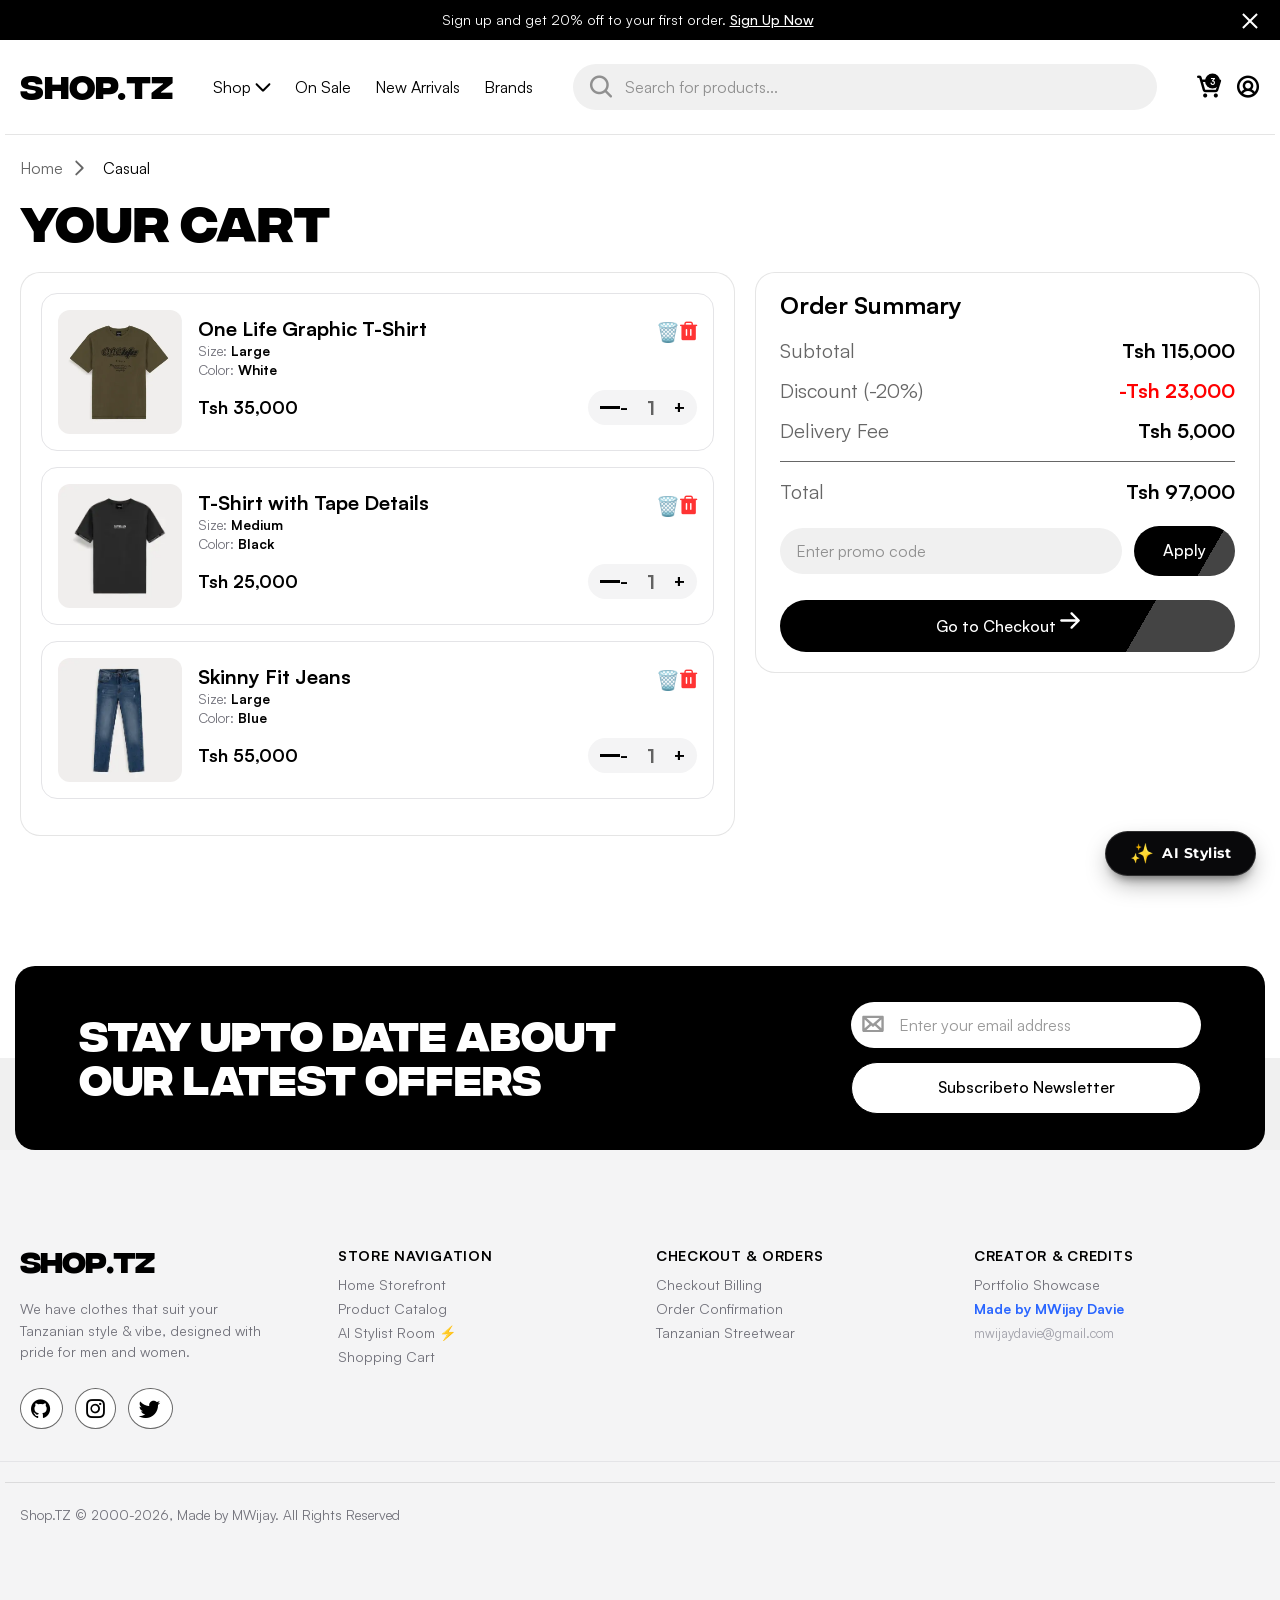
==== cart.html @ 78dd5311 "Initial commit - Shop.co e-commerce project" ====
<!doctype html>
<html lang="en">

<head>
	<title>Cart</title>
	<meta charset="UTF-8">
	<meta name="format-detection" content="telephone=no">
	<!-- <style>body{opacity: 0;}</style> -->
	<link rel="stylesheet" href="css/style.min.css?_v=20240908142730">
	<link rel="stylesheet" href="css/ai-assistant.css">
	<link rel="shortcut icon" href="favicon.ico">
	<!-- <meta name="robots" content="noindex, nofollow"> -->
	<meta name="viewport" content="width=device-width, initial-scale=1.0">
</head>

<body>
	<div class="wrapper">
		<header class="header">
			<div class="header__top top-header" id="top-header">
				<div class="top-header__container">
					<div class="top-header__text">
						<p>Sign up and get 20% off to your first order. <a href="#">Sign Up Now</a></p>
					</div>
					<button class="top-header__remove-btn" type="button" aria-label="remove offer for sign up"></button>
				</div>
			</div>
			<div class="header__bottom bottom-header">
				<div class="bottom-header__container">
					<div class="bottom-header__menu menu">
						<div id="logo-container">
							<a href="home.html" class="header__logo"><span class="logo">SHOP.TZ</span></a>
						</div>
						<nav class="menu__body">
							<ul class="menu__list">
								<li class="menu__item menu__item--drop">
									<div class="menu__drop-list drop-list">
										Shop
										<span class="drop-list__arrow"></span>
									</div>
									<ul class="submenu">
										<li class="submenu__item"><a href="category.html" class="submenu__link">Men's Casual</a></li>
										<li class="submenu__item"><a href="stylist-room.html" class="submenu__link">AI Stylist Room ⚡</a></li>
									</ul>
								</li>
								<li class="menu__item"><a href="category.html" class="menu__link">On Sale</a></li>
								<li class="menu__item"><a href="category.html" class="menu__link">New Arrivals</a></li>
								<li class="menu__item"><a href="category.html" class="menu__link">Brands</a></li>
							</ul>
						</nav>
						<div class="menu__search search" role="search" data-da=".header,500,2">
							<form class="search__form">
								<input data-required="text" type="search" name="form[search]" data-error="Error" placeholder="Search for products..." class="search__input input">
								<button type="submit" class="search__button icon-search" aria-label="search button"></button>
							</form>
						</div>
						<div class="menu__actions action-header">
							<button class="action-header__button icon-search" aria-label="search button" data-da=".action-header,500,0"></button>
							<a href="cart.html" class="action-header__link icon-cart"><span>0</span></a>
							<a href="#" class="action-header__link icon-profile" aria-label="link "></a>
							<button type="button" class="menu__icon icon-menu">
								<span></span>
							</button>
						</div>
					</div>
				</div>
			</div>
		</header>
		<main class="page">
			<div class="breadcrumbs">
				<div class="breadcrumbs__container">
					<a href="home.hyml">Home</a>
					<span>Casual</span>
				</div>
			</div>
			<section class="your-cart">
				<div class="your-cart__container">
					<div class="your-cart__wrapper">
						<h1 class="your-cart__title title title--s-l">Your cart</h1>
						<div class="your-cart__content">
							<div class="your-cart__items cart-block">
								<div class="cart-block__body">
									<a class="cart-block__image" href="#">
										<img src="img/home/clothes/c6.webp" alt="cart">
									</a>
									<div class="cart-block__inner inner-content">
										<div class="inner-content__top">
											<h2 class="inner-content__title-s">
												<a class="inner-content__link" href="#">Gradient Graphic T-shirt</a>
											</h2>
											<button type="button" class="inner-content__delete icon-trash" aria-label="remove item button from cart"></button>
										</div>
										<div class="inner-content__size">
											Size:<span>Large</span>
										</div>
										<div class="inner-content__color">
											Color:<span>White</span>
										</div>
										<div class="inner-content__bottom">
											<div class="inner-content__price">Tsh 360,000</div>
											<div class="inner-content__quantity quantity">
												<button class="quantity__btn quantity__btn--decrease"></button>
												<input type="number" class="quantity__input" value="1">
												<button class="quantity__btn quantity__btn--increase">
													+
												</button>
											</div>
										</div>
									</div>
								</div>
								<div class="cart-block__body">
									<a class="cart-block__image" href="#">
										<img src="img/home/clothes/c6.webp" alt="cart">
									</a>
									<div class="cart-block__inner inner-content">
										<div class="inner-content__top">
											<h2 class="inner-content__title-s">
												<a class="inner-content__link" href="#">Gradient Graphic T-shirt</a>
											</h2>
											<button type="button" class="inner-content__delete icon-trash" aria-label="remove item button from cart"></button>
										</div>
										<div class="inner-content__size">
											Size:<span>Large</span>
										</div>
										<div class="inner-content__color">
											Color:<span>White</span>
										</div>
										<div class="inner-content__bottom">
											<div class="inner-content__price">Tsh 360,000</div>
											<div class="inner-content__quantity quantity">
												<button class="quantity__btn quantity__btn--decrease"></button>
												<input type="number" class="quantity__input" value="1">
												<button class="quantity__btn quantity__btn--increase">
													+
												</button>
											</div>
										</div>
									</div>
								</div>
								<div class="cart-block__body">
									<a class="cart-block__image" href="#">
										<img src="img/home/clothes/c6.webp" alt="cart">
									</a>
									<div class="cart-block__inner inner-content">
										<div class="inner-content__top">
											<h2 class="inner-content__title-s">
												<a class="inner-content__link" href="#">Gradient Graphic T-shirt</a>
											</h2>
											<button type="button" class="inner-content__delete icon-trash" aria-label="remove item button from cart"></button>
										</div>
										<div class="inner-content__size">
											Size:<span>Large</span>
										</div>
										<div class="inner-content__color">
											Color:<span>White</span>
										</div>
										<div class="inner-content__bottom">
											<div class="inner-content__price">Tsh 360,000</div>
											<div class="inner-content__quantity quantity">
												<button class="quantity__btn quantity__btn--decrease"></button>
												<input type="number" class="quantity__input" value="1">
												<button class="quantity__btn quantity__btn--increase">
													+
												</button>
											</div>
										</div>
									</div>
								</div>
							</div>
							<div class="your-cart__order-sum order-sum">
								<div class="order-sum__top">
									<h2 class="order-sum__title">Order Summary</h2>

									<!-- Елемент суми замовлення -->
									<div class="order-sum__item">
										<span class="order-sum__label">Subtotal</span>
										<span class="order-sum__value">Tsh 110,000</span>
									</div>

									<!-- Елемент зі знижкою -->
									<div class="order-sum__item">
										<span class="order-sum__label">Discount (-20%)</span>
										<span class="order-sum__value order-sum__value--dis">-Tsh 22,000</span>
									</div>

									<!-- Елемент доставки -->
									<div class="order-sum__item">
										<span class="order-sum__label">Delivery Fee</span>
										<span class="order-sum__value">Tsh 5,000</span>
									</div>
								</div>
								<div class="order-sum__bottom">
									<!-- Підсумкова сума -->
									<div class="order-sum__total">
										<span class="order-sum__label">Total</span>
										<span class="order-sum__value">Tsh 93,000</span>
									</div>
									<!-- Форма для промокоду -->
									<form class="order-sum__promo promo">
										<input data-required="text" type="text" name="promo-code" data-error="Error" placeholder="Enter promo code" class="promo__input input">
										<button type="submit" class="promo__button btn btn--small">
											Apply
										</button>
									</form>

									<!-- Кнопка переходу до оформлення замовлення -->
									<a href="checkout.html" class="order-sum__button btn" style="display: block; text-align: center; line-height: 52px; height: 52px; padding: 0;">
										Go to Checkout
									</a>
								</div>
							</div>
						</div>
					</div>
				</div>
			</section>
		</main>
		<footer class="footer">
			<div class="footer__offers offers">
				<div class="offers__container">
					<h2 class="offers__title title title--s-white">STAY UPTO DATE ABOUT OUR LATEST OFFERS</h2>
					<div class="offers__form">
						<form action="#" method="post">
							<div class="offers__input-row"><input class="offers__input input" type="email" name="email" placeholder="Enter your email address"></div>
							<button class="offers__btn btn btn--white  btn--box-shadow" type="submit">Subscribe <span>to Newsletter</span></button>
						</form>
					</div>
				</div>
			</div>
			<div class="footer__inner inner" style="background: #f4f4f5; padding: 48px 0 32px 0;">
				<div class="inner__container" style="display: grid; grid-template-columns: repeat(auto-fit, minmax(200px, 1fr)); gap: 32px; align-items: start;">
					<div class="inner__info info">
						<div class="info__logo" style="font-size: 1.8rem; font-weight: 900; letter-spacing: -0.03em; color: #000; margin-bottom: 12px;">
							SHOP.TZ
						</div>
						<div class="info__text text" style="font-size: 0.88rem; color: #71717a; line-height: 150%; margin-bottom: 16px;">
							<p>We have clothes that suit your Tanzanian style & vibe, designed with pride for men and women.</p>
						</div>
						<ul class="info__social social" style="display: flex; gap: 12px; list-style: none; padding: 0;">
							<li class="social__item"><a href="https://github.com/mwijaydavie" target="_blank" class="social__link icon-s-gh" aria-label="github" style="font-size: 1.2rem; color: #000;"></a></li>
							<li class="social__item"><a href="#" class="social__link icon-s-insta" aria-label="instagram" style="font-size: 1.2rem; color: #000;"></a></li>
							<li class="social__item"><a href="#" class="social__link icon-s-twitter" aria-label="twitter" style="font-size: 1.2rem; color: #000;"></a></li>
						</ul>
					</div>

					<div class="footer-col">
						<h4 style="font-size: 0.9rem; font-weight: 700; text-transform: uppercase; letter-spacing: 0.05em; color: #000; margin-bottom: 16px;">Store Navigation</h4>
						<ul style="list-style: none; padding: 0; margin: 0; display: flex; flex-direction: column; gap: 10px; font-size: 0.88rem;">
							<li><a href="home.html" style="color: #71717a; text-decoration: none;">Home Storefront</a></li>
							<li><a href="category.html" style="color: #71717a; text-decoration: none;">Product Catalog</a></li>
							<li><a href="stylist-room.html" style="color: #71717a; text-decoration: none;">AI Stylist Room ⚡</a></li>
							<li><a href="cart.html" style="color: #71717a; text-decoration: none;">Shopping Cart</a></li>
						</ul>
					</div>

					<div class="footer-col">
						<h4 style="font-size: 0.9rem; font-weight: 700; text-transform: uppercase; letter-spacing: 0.05em; color: #000; margin-bottom: 16px;">Checkout & Orders</h4>
						<ul style="list-style: none; padding: 0; margin: 0; display: flex; flex-direction: column; gap: 10px; font-size: 0.88rem;">
							<li><a href="checkout.html" style="color: #71717a; text-decoration: none;">Checkout Billing</a></li>
							<li><a href="order-success.html" style="color: #71717a; text-decoration: none;">Order Confirmation</a></li>
							<li><a href="category.html" style="color: #71717a; text-decoration: none;">Tanzanian Streetwear</a></li>
						</ul>
					</div>

					<div class="footer-col">
						<h4 style="font-size: 0.9rem; font-weight: 700; text-transform: uppercase; letter-spacing: 0.05em; color: #000; margin-bottom: 16px;">Creator & Credits</h4>
						<ul style="list-style: none; padding: 0; margin: 0; display: flex; flex-direction: column; gap: 10px; font-size: 0.88rem;">
							<li><a href="index.html" style="color: #71717a; text-decoration: none;">Portfolio Showcase</a></li>
							<li><a href="https://github.com/mwijaydavie" target="_blank" style="color: #2a66ff; font-weight: 600; text-decoration: none;">Made by MWijay Davie</a></li>
							<li><span style="color: #a1a1aa; font-size: 0.82rem;">mwijaydavie@gmail.com</span></li>
						</ul>
					</div>
				</div>
			</div>
			<div class="footer__bottom bottom-footer" style="border-top: 1px solid #e4e4e7; padding: 20px 0; background: #f4f4f5;">
				<div class="bottom-footer__container" style="display: flex; justify-content: space-between; align-items: center; flex-wrap: wrap; gap: 12px;">
					<div class="bottom-footer__copy" style="font-size: 0.85rem; color: #71717a;">Shop.TZ © 2000-2026, Made by MWijay. All Rights Reserved</div>
				</div>
			</div>
		</footer>
	</div>
	<script src="js/app.min.js?_v=20240908142730"></script>
	<script src="js/config.js"></script>
	<script src="js/cart-manager.js"></script>
	<script src="js/auth-modal.js"></script>
	<script src="js/ai-rotation.js"></script>
	<script src="js/ai-assistant.js"></script>
</body>

</html>
---- css/style.min.css ----
@charset "UTF-8";@font-face{font-family:"Integral CF";font-display:swap;src:url(../fonts/IntegralCF-Bold.woff2) format("woff2");font-weight:700;font-style:normal}@font-face{font-family:icons;font-display:swap;src:url(../fonts/icons.woff2) format("woff2");font-weight:400;font-style:normal}@font-face{font-family:Satoshi;font-display:swap;src:url(../fonts/Satoshi-Regular.woff2) format("woff2");font-weight:400;font-style:normal}@font-face{font-family:Satoshi;font-display:swap;src:url(../fonts/Satoshi-Bold.woff2) format("woff2");font-weight:700;font-style:normal}@font-face{font-family:Satoshi;font-display:swap;src:url(../fonts/Satoshi-Medium.woff2) format("woff2");font-weight:500;font-style:normal}[class*=icon-]::after,[class*=icon-]::before{font-family:icons;font-style:normal;font-weight:400;font-variant:normal;text-transform:none;line-height:1;-webkit-font-smoothing:antialiased;-moz-osx-font-smoothing:grayscale}.icon-search:before{content:"\e901"}.icon-profile:before{content:"\e903"}.icon-cart:before{content:"\e904"}.icon-arrow:before{content:"\e905"}.icon-arrow-icon:before{content:"\e906";color:#fff}.icon-s-facebook:before{content:"\e907"}.icon-s-gh:before{content:"\e908"}.icon-s-insta:before{content:"\e909"}.icon-s-twitter:before{content:"\e90a"}.icon-trash:after{content:"\e90b";color:#f33}.icon-s-facebook:before{content:"\e900"}.icon-twitter:before{content:"🌲"}.icon-linkedin:before{content:"\e902"}*{padding:0;margin:0;border:0}*,*::after,*::before{box-sizing:border-box}*::after,*::before{display:inline-block}body,html{height:100%;min-width:320px}body{color:rgba(0,0,0,.6);line-height:1;font-family:Satoshi;font-size:1rem;-ms-text-size-adjust:100%;-moz-text-size-adjust:100%;-webkit-text-size-adjust:100%;-webkit-font-smoothing:antialiased;-moz-osx-font-smoothing:grayscale}button,input,textarea{font-family:Satoshi;font-size:inherit;line-height:inherit;color:inherit;background-color:transparent}input,textarea{width:100%}label{display:inline-block}button,option,select{cursor:pointer}a{display:inline-block;color:inherit;text-decoration:none}ul li{list-style:none}img{vertical-align:top}h1,h2,h3,h4,h5,h6{font-weight:inherit;font-size:inherit}.lock body{overflow:hidden;touch-action:none;-ms-scroll-chaining:none;overscroll-behavior:none}.wrapper{min-height:100%;display:flex;flex-direction:column;overflow:hidden}@supports (overflow:clip){.wrapper{overflow:clip}}.wrapper > main{flex:1 1 auto}.wrapper > *{min-width:0}[class*=__container]{max-width:79.375rem;margin:0 auto;padding:0 .9375rem}input[type=email],input[type=tel],input[type=text],textarea{-webkit-appearance:none;appearance:none}.input{width:100%;display:block;caret-color:inherit}.input[placeholder]:not([data-placeholder-nohiden])::-webkit-input-placeholder{-webkit-transition:opacity .3s;transition:opacity .3s;color:rgba(0,0,0,.4)}.input[placeholder]:not([data-placeholder-nohiden]):-ms-input-placeholder{-ms-transition:opacity .3s;transition:opacity .3s;color:rgba(0,0,0,.4)}.input[placeholder]:not([data-placeholder-nohiden])::-ms-input-placeholder{-ms-transition:opacity .3s;transition:opacity .3s;color:rgba(0,0,0,.4)}.input[placeholder]:not([data-placeholder-nohiden])::placeholder{transition:opacity .3s;color:rgba(0,0,0,.4)}.input[placeholder]:not([data-placeholder-nohiden]):focus::-webkit-input-placeholder{opacity:0}.input[placeholder]:not([data-placeholder-nohiden]):focus:-ms-input-placeholder{opacity:0}.input[placeholder]:not([data-placeholder-nohiden]):focus::-ms-input-placeholder{opacity:0}.input[placeholder]:not([data-placeholder-nohiden]):focus::placeholder{opacity:0}textarea.input{resize:none;padding:0 0}.options{display:flex;align-items:center;flex-wrap:wrap}.options__item{position:relative;cursor:pointer}.options__text{display:none}.options__input{width:0;height:0;opacity:0;position:absolute}.options__label{display:inline-flex;align-items:center;cursor:pointer;gap:10px;position:relative;transition:scale .3s}.options__label:before{content:"";width:40px;height:40px;border-radius:50%;border:1px solid rgba(0,0,0,.6);display:block}.options__label--small::before{content:"";width:36px;height:36px}.options__label:after{content:"";transition:all .3s ease 0s;-webkit-transform:scale(0);transform:scale(0);width:20px;height:20px;border-radius:50%;background-color:#fff;position:absolute;left:50%;top:50%;-webkit-transform:translate(-50%,-50%) scale(0);transform:translate(-50%,-50%) scale(0)}.options__input:checked + .options__label:after{-webkit-transform:translate(-50%,-50%) scale(1);transform:translate(-50%,-50%) scale(1)}.options__label.brown:before{background-color:#4f4631}.options__label.brown:after{width:1rem;height:1rem;background:url(../img/icons/selected.svg) 0 0/contain no-repeat}.options__label.dark-purple:before{background-color:#31344f}.options__label.dark-purple:after{width:1rem;height:1rem;background:url(../img/icons/selected.svg) 0 0/contain no-repeat}.options__label.green:before{background-color:#314f4a}.options__label.green:after{width:1rem;height:1rem;background:url(../img/icons/selected.svg) 0 0/contain no-repeat}.options__label.green-light:before{background-color:#00c02c}.options__label.green-light:after{width:1rem;height:1rem;background:url(../img/icons/selected.svg) 0 0/contain no-repeat}.options__label.red:before{background-color:#f40606}.options__label.red:after{width:1rem;height:1rem;background:url(../img/icons/selected.svg) 0 0/contain no-repeat}.options__label.yellow:before{background-color:#f5de06}.options__label.yellow:after{width:1rem;height:1rem;background:url(../img/icons/selected.svg) 0 0/contain no-repeat}.options__label.orange:before{background-color:#f57907}.options__label.orange:after{width:1rem;height:1rem;background:url(../img/icons/selected.svg) 0 0/contain no-repeat}.options__label.light-blue:before{background-color:#06c9f5}.options__label.light-blue:after{width:1rem;height:1rem;background:url(../img/icons/selected.svg) 0 0/contain no-repeat}.options__label.blue:before{background-color:#073af5}.options__label.blue:after{width:1rem;height:1rem;background:url(../img/icons/selected.svg) 0 0/contain no-repeat}.options__label.purple:before{background-color:#7d06f4}.options__label.purple:after{width:1rem;height:1rem;background:url(../img/icons/selected.svg) 0 0/contain no-repeat}.options__label.pink:before{background-color:#f505a4}.options__label.pink:after{width:1rem;height:1rem;background:url(../img/icons/selected.svg) 0 0/contain no-repeat}.options__label.white:before{background-color:#fff}.options__label.white:after{width:1rem;height:1rem;background:url(../img/icons/selected-b.svg) 0 0/contain no-repeat}.options__label.black:before{background-color:#000}.options__label.black:after{width:1rem;height:1rem;background:url(../img/icons/selected.svg) 0 0/contain no-repeat}.select{min-width:0;position:relative}.select__body{position:relative}.select__title{color:inherit;text-align:left;cursor:pointer;width:100%;font-weight:500;color:#000}.select__value{display:flex;min-width:0;align-items:center;height:1.875rem;padding-right:.75rem;gap:.625rem}.select__value > *{flex:1 1 auto}.select__value:after{content:"";height:7px;flex:0 0 12px;background:url(../img/icons/arrow.svg) 0 0/contain no-repeat;transition:all .3s ease 0s;display:flex;justify-content:center;align-items:center}._select-open .select__value:after{-webkit-transform:rotate(-180deg);transform:rotate(-180deg)}.select__value._select-pseudo-label::before{content:attr(data-pseudo-label);opacity:.5}.select__content{flex:1 1 auto;white-space:nowrap}.select__text{flex:1 1 auto;white-space:nowrap}.select__input{width:100%;background-color:transparent;height:100%}.select__options{color:#000;position:absolute;top:calc(100% - .0625rem);border-radius:0 0 4px 4px;min-width:100%;left:0;background-color:#fff;border:1px solid #d9d9d9;border-top:0;padding:10px 0 5px 0}.select__scroll{overflow-y:auto;overflow-x:hidden;max-height:12.5rem}.select__option{width:100%;text-align:left;cursor:pointer;padding:5px 15px;color:inherit}.select__option._select-selected{background-color:#eee}.select__row{display:inline-flex;align-items:center}.select--show-top .select__options{top:auto;bottom:calc(100% - .0625rem);border:1px solid #d9d9d9;border-bottom:0;border-radius:4px 4px 0 0;padding:5px 0 10px 0}._select-tag{cursor:pointer}.price-tool__range{width:100%;margin:20px 0;position:relative}.price-tool__range #range{height:6px;background-color:#000;border-radius:3px;position:relative}.price-tool__range #range .noUi-connect{background-color:#000}.price-tool__range #range .noUi-connects{background-color:#c8c8c8}.price-tool__range #range .noUi-handle{cursor:pointer;width:20px;height:20px;background-color:#000;border-radius:50%;top:-7px;border:none;box-shadow:none;margin-right:5px}.price-tool__range #range .noUi-handle::after,.price-tool__range #range .noUi-handle::before{content:"";display:none}.price-tool__range .price-values{position:absolute;top:20px;width:100%;height:0}.price-tool__range .price-values span{position:absolute;font-size:14px;font-weight:700;color:#000;-webkit-transform:translateX(-50%);transform:translateX(-50%)}.spollers__title{font-weight:500;padding-right:1.25rem;width:100%;cursor:default;position:relative;list-style:none}.spollers__title--footer{letter-spacing:.1875em;text-transform:uppercase;color:#000}.spollers__title::-webkit-details-marker,.spollers__title::marker{display:none}._spoller-init .spollers__title{cursor:pointer}._spoller-init .spollers__title::after,._spoller-init .spollers__title::before{content:"";position:absolute;right:10px;top:50%;background-color:#000;height:2px;width:10px;right:0;transition:-webkit-transform .5s ease 0s;transition:transform .5s ease 0s;transition:transform .5s ease 0s,-webkit-transform .5s ease 0s}._spoller-init .spollers__title::before{-webkit-transform:translate(-75%,-50%) rotate(40deg);transform:translate(-75%,-50%) rotate(40deg)}._spoller-init .spollers__title::after{-webkit-transform:translate(0,-50%) rotate(-40deg);transform:translate(0,-50%) rotate(-40deg)}._spoller-init .spollers__title._spoller-active::before{-webkit-transform:translateX(-75%) rotate(-40deg);transform:translateX(-75%) rotate(-40deg)}._spoller-init .spollers__title._spoller-active::after{-webkit-transform:rotate(40deg);transform:rotate(40deg)}.spollers__title--sidebar{font-size:1.25rem;color:#000}._spoller-init .spollers__title--sidebar{cursor:pointer}._spoller-init .spollers__title--sidebar::after,._spoller-init .spollers__title--sidebar::before{content:"";position:absolute;right:10px;top:50%;background-color:#000;height:2px;width:12px;right:0;transition:-webkit-transform .5s ease 0s;transition:transform .5s ease 0s;transition:transform .5s ease 0s,-webkit-transform .5s ease 0s}._spoller-init .spollers__title--sidebar::before{-webkit-transform:translate(-75%,-50%) rotate(40deg);transform:translate(-75%,-50%) rotate(40deg)}._spoller-init .spollers__title--sidebar::after{-webkit-transform:translate(0,-50%) rotate(-40deg);transform:translate(0,-50%) rotate(-40deg)}._spoller-init .spollers__title--sidebar._spoller-active::before{-webkit-transform:translateX(-75%) rotate(-40deg);transform:translateX(-75%) rotate(-40deg)}._spoller-init .spollers__title--sidebar._spoller-active::after{-webkit-transform:rotate(40deg);transform:rotate(40deg)}.spollers__body--inner{padding-top:.625rem}.ibg{width:100%;height:100%;-o-object-fit:cover;object-fit:cover}.ibg--top{-o-object-position:top;object-position:top}.ibg--bottom{-o-object-position:bottom;object-position:bottom}.ibg--left{-o-object-position:left;object-position:left}.ibg--right{-o-object-position:right;object-position:right}.ibg--contain{-o-object-fit:contain;object-fit:contain}.title{font-family:"Integral CF";font-weight:700;line-height:1;color:#000}.title--s{text-align:center;font-weight:700;font-family:"Integral CF";color:#000}.title--s-l{font-weight:700;font-family:"Integral CF";color:#000}.title--m-l{font-weight:700;font-family:"Integral CF";color:#000}.title--s-white{line-height:110%;font-weight:700;font-family:"Integral CF";color:#fff}.text{line-height:1.375}.btn{padding:1rem 3.375rem;line-height:110%;display:inline-flex;justify-content:center;align-items:center;color:#fff;background-color:#000;font-weight:500;background-image:linear-gradient(-60deg,rgba(255,255,255,0) 0,rgba(255,255,255,0) 40%,rgba(255,255,255,.2666666667) 40%,rgba(255,255,255,.2666666667) 60%,rgba(255,255,255,0) 60%,rgba(255,255,255,0) 100%);background-size:200% 100%;background-repeat:no-repeat;border-radius:3.875rem;-webkit-animation:shimmer 2s infinite linear;animation:shimmer 2s infinite linear;overflow:hidden;position:relative;transition:box-shadow .3s ease,scale .2s ease,-webkit-transform .3s ease;transition:transform .3s ease,box-shadow .3s ease,scale .2s ease;transition:transform .3s ease,box-shadow .3s ease,scale .2s ease,-webkit-transform .3s ease}@-webkit-keyframes shimmer{0%{background-position-x:150%}100%,40%{background-position-x:-150%}}@keyframes shimmer{0%{background-position-x:150%}100%,40%{background-position-x:-150%}}.btn--small{padding:1rem 1.875rem}.btn--white{background-color:#fff;color:#000;border:1px solid #000;transition:border,background-color .3s;-webkit-animation:none;animation:none;background-image:none;background-size:none;transition:box-shadow .2s linear}.breadcrumbs__container{display:flex;align-items:center;flex-wrap:wrap;row-gap:.3125rem}.breadcrumbs__container a{display:flex;align-items:center;justify-content:center;transition:color .3s}.breadcrumbs__container a::after{content:"";display:flex;align-items:center;justify-content:center;transition:rotate .3s,-webkit-transform .3s;transition:transform .3s,rotate .3s;transition:transform .3s,rotate .3s,-webkit-transform .3s;width:16px;height:16px;background:url(../img/icons/arrow-r.svg) 0 0/contain no-repeat}.breadcrumbs__container span{color:#000}.visually-hidden{position:absolute;width:1px;height:1px;padding:0;margin:-1px;overflow:hidden;clip:rect(0,0,0,0);border:0}.simplebar-scrollbar::before{background-color:#000}.header{position:fixed;width:100%;top:0;left:0;z-index:100}.top-header{position:relative;z-index:5;background-color:#000;padding-top:.625rem;padding-bottom:.625rem}.top-header__container{display:grid;text-align:center;grid-template-columns:1fr auto;align-items:center;-webkit-column-gap:.3125rem;-moz-column-gap:.3125rem;column-gap:.3125rem}.top-header__text{justify-self:center;text-align:center;color:#fff;line-height:110%}.top-header__text a{font-weight:500;text-decoration:underline}.top-header__remove-btn{justify-self:end;position:relative;width:1.25rem;height:1.25rem;transition:-webkit-transform .3s;transition:transform .3s;transition:transform .3s,-webkit-transform .3s}.top-header__remove-btn::after,.top-header__remove-btn::before{content:"";position:absolute;width:100%;height:100%;top:50%;left:0;-webkit-transform:translateX(-50%);transform:translateX(-50%);-webkit-transform:translateY(-50%);transform:translateY(-50%);height:.125rem;background-color:#fff}.top-header__remove-btn::before{-webkit-transform:rotate(-45deg);transform:rotate(-45deg)}.top-header__remove-btn::after{-webkit-transform:rotate(45deg);transform:rotate(45deg)}.bottom-header{background-color:#fff;z-index:5}.bottom-header__container{border-bottom:.0625rem solid rgba(0,0,0,.1)}.menu{display:grid;grid-template-columns:auto auto 1fr auto;align-items:center}.menu .logo{position:relative;z-index:5;color:#000;font-weight:700;font-family:"Integral CF";line-height:100%}.menu__list{row-gap:.3125rem}.menu__item{color:#000;text-align:center}.menu__item--drop{position:relative}.menu__link{display:block;transition:color .3s}.drop-list{display:inline-flex;align-items:center;-webkit-column-gap:.25rem;-moz-column-gap:.25rem;column-gap:.25rem;cursor:pointer;transition:color .3s}.drop-list__arrow{position:relative;display:flex;align-items:center;justify-content:center;transition:-webkit-transform .3s;transition:transform .3s;transition:transform .3s,-webkit-transform .3s;background:url(../img/icons/arrow.svg) center center/contain no-repeat;width:16px;height:16px}.drop-list__arrow._active{-webkit-transform:rotate(180deg);transform:rotate(180deg)}.submenu{z-index:1000;opacity:0;visibility:hidden;position:absolute;top:50px;padding:.625rem;border-radius:.25rem;transition:all .3s ease 0s;min-width:120px;padding:10px;border:1px solid rgba(0,0,0,.6);background-color:#fff}.submenu__item{font-size:1rem}.submenu__item:not(:last-child){margin-bottom:.75rem}.submenu__link{display:block;transition:color .2s}.submenu._active{opacity:1;visibility:visible;top:30px;z-index:300}.search{transition:margin .3s ease}.search.show-input{margin-top:0}.search__form{position:relative}.search__input{background-color:#f0f0f0;border-radius:3.875rem;padding-top:.75rem;padding-bottom:.75rem;padding-right:1rem;padding-left:3.25rem}.search__button{z-index:3;position:absolute;left:16px;top:50%;-webkit-transform:translateY(-50%);transform:translateY(-50%)}.search__button.icon-search{font-size:1.5rem;color:#909090;transition:color .3s ease}.action-header{display:flex;align-items:center;-webkit-column-gap:.875rem;-moz-column-gap:.875rem;column-gap:.875rem}.action-header__button{z-index:3}.action-header__button.icon-search{font-size:1.5rem;color:#000}.action-header__link{font-size:1.5rem;position:relative;color:#000;transition:color .2s linear}.action-header__link span{position:absolute;display:flex;padding:.0625rem;left:30%;top:0;-webkit-transform:translateX(-30%);transform:translateX(-30%);-webkit-transform:translateY(-10%);transform:translateY(-10%);justify-content:center;align-items:center;font-size:.5625rem;min-height:.9375rem;min-width:.9375rem;font-weight:700;color:#fff;border-radius:50%;background-color:#000;transition:opacity .2s}.icon-menu{display:none}.footer{background-color:#f0f0f0}.footer__inner{color:#262a37}.offers{padding-right:.9375rem;padding-left:.9375rem;position:relative}.offers::before{content:"";position:absolute;width:150%;height:50%;-webkit-transform:translateX(-40px);transform:translateX(-40px);background-color:#fff}.offers__container{position:relative;z-index:3;background:#000;display:flex;align-items:center;justify-content:space-between;-webkit-column-gap:1.25rem;-moz-column-gap:1.25rem;column-gap:1.25rem;row-gap:2rem;border-radius:1.25rem}.offers__title{max-width:34.4375rem}.offers__form{display:grid}.offers__input-row{position:relative}.offers__input-row::before{content:"";position:absolute;width:24px;height:24px;left:10px;top:51%;-webkit-transform:translateY(-40%);transform:translateY(-40%);z-index:3;background:url(../img/icons/mail.svg) 0 0/contain no-repeat}.offers__input-row:not(:last-child){margin-bottom:.875rem}.offers__input{padding:.75rem 1rem .75rem 3rem;background-color:#fff;border-radius:3.875rem}.offers__icon{position:absolute;width:1.5rem;height:1.5rem}.offers__btn{width:100%}.inner__container{padding-top:3.125rem;display:grid;grid-template-columns:auto 1fr;row-gap:1.5rem}.info{max-width:15.5rem}.info__logo{z-index:5;color:#000;font-weight:700;font-family:"Integral CF";line-height:100%}.info__text{line-height:157%}.social{display:flex;align-items:center;flex-wrap:wrap;-webkit-column-gap:1.25rem;-moz-column-gap:1.25rem;column-gap:1.25rem;row-gap:.3125rem}.social__link{display:flex;justify-content:center;align-items:center;font-size:1.25rem;border-radius:50%;padding:.625rem;background-color:#fff;border:1px solid rgba(0,0,0,.6);color:#000;transition:all .3s}.col__spollers{display:grid;grid-template-columns:repeat(auto-fit,minmax(9.375rem,1fr));row-gap:1.5rem;-webkit-column-gap:auto;-moz-column-gap:auto;column-gap:auto;-webkit-column-gap:3.75rem;-moz-column-gap:3.75rem;column-gap:3.75rem}.col__list{display:grid}.col__item{transition:-webkit-transform .3s;transition:transform .3s;transition:transform .3s,-webkit-transform .3s}.bottom-footer__container{border-top:1px solid rgba(0,0,0,.1)}.bottom-footer__copy{text-align:center;font-size:.875rem;color:rgba(0,0,0,.6)}.hero{background-color:#f2f0f1}.hero__container{display:grid;grid-template-columns:1fr 49.709677%;-webkit-column-gap:.625rem;-moz-column-gap:.625rem;column-gap:.625rem}.hero__images{display:grid;position:relative}.hero__image{align-self:end;position:relative;padding-bottom:103.2012195122%;pointer-events:none}.hero__image img{position:absolute;width:100%;height:100%;top:0;left:0;-o-object-fit:cover;object-fit:cover}.hero__decor{position:absolute;pointer-events:none}.hero__decor--big{right:0;top:15.54386%}.hero__decor--small{left:0;top:50.833333%}.achivment{display:grid;grid-template-columns:repeat(3,1fr);row-gap:1.125rem;-webkit-column-gap:1.875rem;-moz-column-gap:1.875rem;column-gap:1.875rem}.achivment__item:nth-child(1){display:grid;border-right:1px solid rgba(0,0,0,.1)}.achivment__item:nth-child(3){border-left:1px solid rgba(0,0,0,.1)}.achivment__number{color:#000;font-weight:700}.achivment__text{line-height:137%}.brand{background-color:#000}.brand__container{display:flex;flex-wrap:wrap;align-items:center;justify-content:center;row-gap:1.3125rem}.new__container{border-bottom:1px solid rgba(0,0,0,.1)}.inner-content__products > *:nth-child(n+2){display:none}.inner-content__products .is-visible{display:flex}.inner-content__btn-show{display:flex;margin:0 auto}.card-item{display:flex;padding-bottom:.625rem;overflow-x:auto;overflow-y:none}.card-item--overflow-none{display:grid;grid-template-columns:repeat(auto-fit,minmax(10.75rem,1fr));overflow-y:none;overflow-x:none}.card-item__body{min-width:11.25rem;display:grid;row-gap:.75rem;grid-template-rows:auto 1fr}.card-item__image{overflow:hidden;border-radius:1.5625rem}.card-item__image img{aspect-ratio:295/298;width:100%;height:100%;-o-object-fit:cover;object-fit:cover;transition:scale .3s ease}.info{display:grid;row-gap:.625rem}.info__title{color:#000;font-weight:700}.info__title a{transition:color .3s}.price{display:flex;flex-wrap:wrap;align-items:center;-webkit-column-gap:.5rem;-moz-column-gap:.5rem;column-gap:.5rem;row-gap:.3125rem}.price__new{color:#000;font-weight:700}.price__old{font-weight:700;text-decoration:line-through;opacity:.4}.price__discount{font-weight:500;padding:.375rem .875rem;color:#f33;border-radius:3.875rem;background-color:rgba(255,51,51,.1)}.rating{display:flex;align-items:center;white-space:nowrap}.rating__stars{display:flex;align-items:center;-webkit-column-gap:.3125rem;-moz-column-gap:.3125rem;column-gap:.3125rem}.rating__total{color:#000}.rating__total span{opacity:.5}.style__row{background-color:#f0f0f0;border-radius:2.1875rem}.style-block{display:grid;grid-template-columns:repeat(3,1fr);grid-template-rows:repeat(2,1fr)}.style-block__body{overflow:hidden;border-radius:1.25rem;background-color:#fff;min-width:15.625rem}.style-block__body::after{content:"";transition:scale .3s}.style-block__body:nth-child(1){position:relative}.style-block__body:nth-child(1)::after{content:"";background:url(../img/home/style/s_bg-1.webp) 100% center/cover no-repeat;height:100%;position:absolute;right:0;top:0;width:100%}.style-block__body:nth-child(1)::before{content:"";position:absolute;top:0;left:0;width:100%;height:100%;background-color:rgba(255,255,255,.5);z-index:1}.style-block__body:nth-child(1) *{position:relative;z-index:2}.style-block__body:nth-child(2){position:relative}.style-block__body:nth-child(2)::after{content:"";background:url(../img/home/style/s_bg-2.webp) 100% center/cover no-repeat;height:100%;position:absolute;right:0;top:0;width:100%}.style-block__body:nth-child(2)::before{content:"";position:absolute;top:0;left:0;width:100%;height:100%;background-color:rgba(255,255,255,.5);z-index:1}.style-block__body:nth-child(2) *{position:relative;z-index:2}.style-block__body:nth-child(3){position:relative}.style-block__body:nth-child(3)::after{content:"";background:url(../img/home/style/s_bg-3.webp) 100% center/cover no-repeat;height:100%;position:absolute;right:0;top:0;width:100%}.style-block__body:nth-child(3)::before{content:"";position:absolute;top:0;left:0;width:100%;height:100%;background-color:rgba(255,255,255,.5);z-index:1}.style-block__body:nth-child(3) *{position:relative;z-index:2}.style-block__body:nth-child(4){position:relative}.style-block__body:nth-child(4)::after{content:"";background:url(../img/home/style/s_bg-4.webp) 100% center/cover no-repeat;height:100%;position:absolute;right:0;top:0;width:100%}.style-block__body:nth-child(4)::before{content:"";position:absolute;top:0;left:0;width:100%;height:100%;background-color:rgba(255,255,255,.5);z-index:1}.style-block__body:nth-child(4) *{position:relative;z-index:2}.style-block__title{color:#000;font-weight:700;display:inline-block;transition:color .3s}.feedback__top{display:grid;grid-template-columns:3fr 1fr;-webkit-column-gap:1.5625rem;-moz-column-gap:1.5625rem;column-gap:1.5625rem;row-gap:1.25rem;align-items:end}.feedback__slider{position:relative}.feedback__slider::before{content:"";position:absolute;width:100%;height:100%;left:0;z-index:30;top:0;-webkit-filter:blur(30px);filter:blur(30px);background-color:rgba(255,255,255,.7);-webkit-transform:translateX(-100%);transform:translateX(-100%)}.feedback__slider::after{content:"";position:absolute;width:100%;height:100%;right:0;z-index:30;top:0;background-color:rgba(255,255,255,.7);-webkit-filter:blur(2px);filter:blur(2px);-webkit-transform:translateX(100%);transform:translateX(100%)}.arrow{display:flex;align-items:center;-webkit-column-gap:1rem;-moz-column-gap:1rem;column-gap:1rem}.arrow__left{width:24px;height:24px;color:#000;background:url(../img/icons/arr-swiper.svg) center center/contain no-repeat}.arrow__left.swiper-button-disabled{opacity:.6;pointer-events:none}.arrow__right{background:url(../img/icons/arr-swiper.svg) center center/contain no-repeat;width:24px;height:24px;color:#000;rotate:180deg}.arrow__right.swiper-button-disabled{opacity:.6;pointer-events:none}.body-inner{background-color:#fff;border-radius:1.25rem;border:.0625rem solid rgba(0,0,0,.1)}.body-inner__rating{display:flex;align-items:center;-webkit-column-gap:.375rem;-moz-column-gap:.375rem;column-gap:.375rem}.body-inner__customer{display:flex;align-items:center;-webkit-column-gap:.25rem;-moz-column-gap:.25rem;column-gap:.25rem;color:#000;leading-trim:both;line-height:110%;font-weight:700;text-edge:cap}.body-inner__customer::after{content:"";width:24px;height:24px;background:url(../img/icons/check-icon.svg) 0 0/contain no-repeat}.your-cart__content{display:grid;gap:1.25rem;grid-template-columns:57.66129% auto;align-items:start}.your-cart__items{background-color:#fff;border-radius:1.25rem;border:.0625rem solid rgba(0,0,0,.1)}.your-cart__order-sum{background-color:#fff;padding-top:1.25rem;padding-bottom:1.25rem;border-radius:1.25rem;border:.0625rem solid rgba(0,0,0,.1)}.cart-block__body{display:grid;align-items:center;grid-template-columns:auto 1fr;row-gap:1.25rem}.cart-block__body:not(:last-child){border-bottom:.0625rem solid rgba(0,0,0,.1)}.cart-block__image{overflow:hidden;border-radius:.5rem;align-self:start}.cart-block__image img{transition:scale .3s}.inner-content__top{display:flex;align-items:center;justify-content:space-between;-webkit-column-gap:.9375rem;-moz-column-gap:.9375rem;column-gap:.9375rem}.inner-content__delete{font-size:1.375rem}.inner-content__title-s{color:#000;font-weight:700}.inner-content__title-s:not(:last-child){margin-bottom:.3125rem}.inner-content__size:not(:last-child){margin-bottom:.3125rem}.inner-content__color:not(:last-child){margin-bottom:.875rem}.inner-content__bottom{display:flex;align-items:center;flex-wrap:wrap;justify-content:space-between;-webkit-column-gap:.9375rem;-moz-column-gap:.9375rem;column-gap:.9375rem;row-gap:.625rem}.inner-content__price{color:#000;font-weight:700}.inner-content__quantity{max-width:7.875rem}.order-sum__top{padding-bottom:1.25rem;border-bottom:1px solid rgba(0,0,0,.6)}.order-sum__bottom{padding-top:1.25rem}.order-sum__title{color:#000;font-weight:700}.order-sum__item{display:flex;align-items:center;justify-content:space-between;-webkit-column-gap:.9375rem;-moz-column-gap:.9375rem;column-gap:.9375rem}.order-sum__item:not(:last-child){margin-bottom:1.25rem}.order-sum__value{color:#000;font-weight:700}.order-sum__value--dis{color:red}.order-sum__total{display:flex;align-items:center;justify-content:space-between;-webkit-column-gap:.9375rem;-moz-column-gap:.9375rem;column-gap:.9375rem}.order-sum__promo{display:flex;align-items:center;gap:.75rem}.order-sum__button{display:flex;align-items:center;width:100%;-webkit-column-gap:.75rem;-moz-column-gap:.75rem;column-gap:.75rem}.order-sum__button::after{content:"";width:20px;height:20px;background:url(../img/icons/arrow-icon.svg) 0 0/contain no-repeat}.promo__input{padding:.75rem 1rem;border-radius:3.875rem;background:#f0f0f0;position:relative}.promo__input::before{content:"";position:absolute;left:0;top:50%;width:20px;height:20px;background:url(../img/icons/cupun-icon.svg) 0 0/contain no-repeat}.product-item__container{display:grid;grid-template-columns:1fr auto;align-items:start;row-gap:1.25rem}.product-item__sliders{display:grid;grid-template-columns:minmax(152px,auto) minmax(380px,1fr)}.product-item__thumbs{overflow:auto;max-height:33.125rem;overflow:hidden}.product-item__slider{max-height:33.125rem;overflow:hidden}.product-item__content{display:grid}.product-item__select-color{border-bottom:.0625rem solid rgba(0,0,0,.1)}.product-item__select-size{border-bottom:.0625rem solid rgba(0,0,0,.1)}.swiper-thumbs__slide.swiper-slide-thumb-active{pointer-events:none}.swiper-thumbs__slide.swiper-slide-thumb-active img{border:.0625rem solid #000}.swiper-thumbs__image{aspect-ratio:152/167;border-radius:1.25rem;border:.0625rem solid transparent;cursor:pointer;transition:opacity .3s}.swiper-slide__image{aspect-ratio:444/530;border-radius:1.25rem}.dtl-info{border-bottom:.0625rem solid rgba(0,0,0,.1)}.dtl-info__price:not(:last-child){margin-bottom:1.25rem}.color{display:grid;row-gap:1rem}.color__lable{leading-trim:both;text-edge:cap}.size{display:grid;row-gap:1rem}.size__lable{leading-trim:both;text-edge:cap}.size-options{display:flex;align-items:center;gap:12px;flex-wrap:wrap}.size-options input[type=radio]{position:absolute;width:0;height:0;opacity:0;cursor:pointer}.size-options input[type=radio]:checked + .size-button{background-color:#000;color:#fff}.size-options .size-button{display:inline-flex;align-items:center;justify-content:center;padding:.75rem 1.5rem;font-size:16px;font-weight:500;border-radius:31px;background-color:#f0f0f0;cursor:pointer;transition:background-color .3s ease,color .3s ease;border:2px solid transparent}.size-options .size-button--small{padding:.625rem 1.25rem}input[type=radio]:checked + .size-options .size-button .size__size-options{background-color:#000;color:#fff;border-color:#000}.action-item{display:grid;grid-template-columns:auto 1fr;row-gap:.625rem}.quantity{border-radius:3.875rem;background:#f0f0f0;display:flex;-webkit-column-gap:.9375rem;-moz-column-gap:.9375rem;column-gap:.9375rem;align-items:center;justify-content:space-between}.quantity__btn{font-weight:500;font-size:2.25rem;color:#000;display:flex;align-items:center;height:100%;height:24px}.quantity__btn--decrease::before{content:"";width:20px;height:3px;background-color:#000}.quantity__input{display:flex;font-weight:500;flex:1 1 auto;font-size:1.25rem;text-align:center;-webkit-appearance:none;appearance:textfield}.quantity__input::-webkit-inner-spin-button,.quantity__input::-webkit-outer-spin-button{-webkit-appearance:none;margin:0}.category-block__container{position:relative;display:grid;-webkit-column-gap:1.3125rem;-moz-column-gap:1.3125rem;column-gap:1.3125rem;align-items:start;grid-template-columns:18.4375rem 1fr}.category__spollers{display:grid;row-gap:1.25rem}.sidebar{transition:left .3s ease;z-index:10;display:grid;max-width:18.4375rem;background-color:#fff;border-radius:1.25rem;border:.0625rem solid rgba(0,0,0,.1);padding-top:1.25rem;padding-bottom:1.25rem}.sidebar__spollers{display:grid}.top{border-bottom:.0625rem solid rgba(0,0,0,.1)}.top__title{position:relative;font-size:1.25rem;font-weight:700;color:#000}.top__action{width:24px;height:24px;position:relative}.top__action::after,.top__action::before{content:"";position:absolute;width:100%;height:100%;border-radius:1.875rem;top:50%;left:0;-webkit-transform:translateX(-50%);transform:translateX(-50%);-webkit-transform:translateY(-50%);transform:translateY(-50%);height:.125rem;background-color:gray}.top__action::before{-webkit-transform:rotate(-45deg);transform:rotate(-45deg)}.top__action::after{-webkit-transform:rotate(45deg);transform:rotate(45deg)}.inner-item__price{border-bottom:.0625rem solid rgba(0,0,0,.1)}.inner-item__colors{border-bottom:.0625rem solid rgba(0,0,0,.1)}.inner-item__size{border-bottom:.0625rem solid rgba(0,0,0,.1)}.list{border-bottom:.0625rem solid rgba(0,0,0,.1)}.list__item:not(:last-child){margin-bottom:1.25rem}.list__link{line-height:110%;font-size:1rem;display:flex;align-items:center;justify-content:space-between;-webkit-column-gap:.75rem;-moz-column-gap:.75rem;column-gap:.75rem;transition:color .3s}.list__link::after{content:"";transition:-webkit-transform .3s;transition:transform .3s;transition:transform .3s,-webkit-transform .3s;width:16px;height:16px;background:url(../img/icons/arrow-r.svg) 0 0/contain no-repeat}.main-product{display:grid}.main-product__content{border-bottom:.0625rem solid rgba(0,0,0,.1)}.sort{display:flex;align-items:center;justify-content:space-between;-webkit-column-gap:.9375rem;-moz-column-gap:.9375rem;column-gap:.9375rem}.sort__row{display:flex;align-items:center;row-gap:.3125rem;flex-wrap:wrap;-webkit-column-gap:.75rem;-moz-column-gap:.75rem;column-gap:.75rem}.sort__title{font-size:1.5rem;font-weight:700;color:#000}.sort__select{display:flex;align-items:center;-webkit-column-gap:.3125rem;-moz-column-gap:.3125rem;column-gap:.3125rem}.sort__filter{background-color:#f0f0f0;border-radius:50%;display:flex;align-items:center;justify-content:center;width:40px;height:40px}.sort__filter::before{content:"";width:16px;height:16px;background:url(../img/icons/filter-icon.svg) 0 0/contain no-repeat}.pagination{display:flex;align-items:center;justify-content:space-between;-webkit-column-gap:.5rem;-moz-column-gap:.5rem;column-gap:.5rem}.pagination__arrow{display:flex;align-items:center;-webkit-column-gap:.5rem;-moz-column-gap:.5rem;column-gap:.5rem;font-weight:500;line-height:166%;color:#000;padding:.5rem .875rem;border-radius:.5rem;border:.0625rem solid rgba(0,0,0,.1);background-color:#fff;transition:border-color .3s linear}.pagination__arrow--left::before{content:"";width:16px;height:16px;background:url(../img/icons/arrow-icon-b.svg) 0 0/contain no-repeat}.pagination__arrow--right::after{content:"";width:16px;height:16px;rotate:180deg;background:url(../img/icons/arrow-icon-b.svg) 0 0/contain no-repeat}.pagination__items{display:flex;align-items:center}.pagination__item{display:flex;align-items:center;padding:.75rem;justify-content:center;border-radius:.5rem;min-width:2.25rem;min-height:2.25rem;transition:color .3s}.pagination__item--cur{background-color:rgba(0,0,0,.06)}.pagination__dots{display:flex;min-width:2.25rem;min-height:2.25rem;align-items:center;padding:.75rem;justify-content:center;border-radius:.5rem;transition:color .3s}.noUi-target,.noUi-target *{-webkit-touch-callout:none;-webkit-tap-highlight-color:transparent;-webkit-user-select:none;touch-action:none;-ms-user-select:none;user-select:none;box-sizing:border-box}.noUi-target{position:relative}.noUi-base,.noUi-connects{width:100%;height:100%;position:relative;z-index:1}.noUi-connects{overflow:hidden;z-index:0}.noUi-connect,.noUi-origin{will-change:transform;position:absolute;z-index:1;top:0;right:0;height:100%;width:100%;-ms-transform-origin:0 0;-webkit-transform-origin:0 0;-webkit-transform-style:preserve-3d;transform-origin:0 0;-webkit-transform-style:flat;transform-style:flat}.noUi-txt-dir-rtl.noUi-horizontal .noUi-origin{left:0;right:auto}.noUi-vertical .noUi-origin{top:-100%;width:0}.noUi-horizontal .noUi-origin{height:0}.noUi-handle{-webkit-backface-visibility:hidden;backface-visibility:hidden;position:absolute}.noUi-touch-area{height:100%;width:100%}.noUi-state-tap .noUi-connect,.noUi-state-tap .noUi-origin{transition:-webkit-transform .3s;transition:transform .3s;transition:transform .3s,-webkit-transform .3s}.noUi-state-drag *{cursor:inherit!important}.noUi-horizontal{height:18px}.noUi-horizontal .noUi-handle{width:34px;height:28px;right:-17px;top:-6px}.noUi-vertical{width:18px}.noUi-vertical .noUi-handle{width:28px;height:34px;right:-6px;bottom:-17px}.noUi-txt-dir-rtl.noUi-horizontal .noUi-handle{left:-17px;right:auto}.noUi-target{background:#fafafa;border-radius:4px;border:1px solid #d3d3d3;box-shadow:inset 0 1px 1px #f0f0f0,0 3px 6px -5px #bbb}.noUi-connects{border-radius:3px}.noUi-connect{background:#3fb8af}.noUi-draggable{cursor:ew-resize}.noUi-vertical .noUi-draggable{cursor:ns-resize}.noUi-handle{border:1px solid #d9d9d9;border-radius:3px;background:#fff;cursor:default;box-shadow:inset 0 0 1px #fff,inset 0 1px 7px #ebebeb,0 3px 6px -3px #bbb}.noUi-active{box-shadow:inset 0 0 1px #fff,inset 0 1px 7px #ddd,0 3px 6px -3px #bbb}.noUi-handle:after,.noUi-handle:before{content:"";display:block;position:absolute;height:14px;width:1px;background:#e8e7e6;left:14px;top:6px}.noUi-handle:after{left:17px}.noUi-vertical .noUi-handle:after,.noUi-vertical .noUi-handle:before{width:14px;height:1px;left:6px;top:14px}.noUi-vertical .noUi-handle:after{top:17px}[disabled] .noUi-connect{background:#b8b8b8}[disabled] .noUi-handle,[disabled].noUi-handle,[disabled].noUi-target{cursor:not-allowed}.noUi-pips,.noUi-pips *{box-sizing:border-box}.noUi-pips{position:absolute;color:#999}.noUi-value{position:absolute;white-space:nowrap;text-align:center}.noUi-value-sub{color:#ccc;font-size:10px}.noUi-marker{position:absolute;background:#ccc}.noUi-marker-sub{background:#aaa}.noUi-marker-large{background:#aaa}.noUi-pips-horizontal{padding:10px 0;height:80px;top:100%;left:0;width:100%}.noUi-value-horizontal{-webkit-transform:translate(-50%,50%);transform:translate(-50%,50%)}.noUi-rtl .noUi-value-horizontal{-webkit-transform:translate(50%,50%);transform:translate(50%,50%)}.noUi-marker-horizontal.noUi-marker{margin-left:-1px;width:2px;height:5px}.noUi-marker-horizontal.noUi-marker-sub{height:10px}.noUi-marker-horizontal.noUi-marker-large{height:15px}.noUi-pips-vertical{padding:0 10px;height:100%;top:0;left:100%}.noUi-value-vertical{-webkit-transform:translate(0,-50%);transform:translate(0,-50%);padding-left:25px}.noUi-rtl .noUi-value-vertical{-webkit-transform:translate(0,50%);transform:translate(0,50%)}.noUi-marker-vertical.noUi-marker{width:5px;height:2px;margin-top:-1px}.noUi-marker-vertical.noUi-marker-sub{width:10px}.noUi-marker-vertical.noUi-marker-large{width:15px}.noUi-tooltip{display:block;position:absolute;border:1px solid #d9d9d9;border-radius:3px;background:#fff;color:#000;padding:5px;text-align:center;white-space:nowrap}.noUi-horizontal .noUi-tooltip{-webkit-transform:translate(-50%,0);transform:translate(-50%,0);left:50%;bottom:120%}.noUi-vertical .noUi-tooltip{-webkit-transform:translate(0,-50%);transform:translate(0,-50%);top:50%;right:120%}.noUi-horizontal .noUi-origin > .noUi-tooltip{-webkit-transform:translate(50%,0);transform:translate(50%,0);left:auto;bottom:10px}.noUi-vertical .noUi-origin > .noUi-tooltip{-webkit-transform:translate(0,-18px);transform:translate(0,-18px);top:auto;right:28px}.swiper-initialized{touch-action:pan-y}.swiper-wrapper{width:100%;height:100%;box-sizing:content-box;display:flex;position:relative}.swiper-vertical .swiper-wrapper{flex-direction:column}.swiper-autoheight .swiper-wrapper{align-items:flex-start}.swiper-initialized .swiper-slide{flex-shrink:0}.swiper-android .swiper-slide,.swiper-android .swiper-wrapper{-webkit-transform:translate3d(0,0,0);transform:translate3d(0,0,0)}.swiper-button-lock{display:none!important}@media (min-width:24.375em){.achivment__item:nth-child(1){justify-self:end}.achivment__item:nth-child(2){justify-self:start}.inner-content__btn-show{max-width:13.625rem}.arrow{justify-self:end}.sort{justify-self:end}.sort__title{display:none}}@media (min-width:29.99875em){.offers__form{min-width:21.875rem}.quantity{max-width:10.625rem}}@media (min-width:31.25em){.action-header__button.icon-search{display:none}}@media (min-width:34.375em){.achivment__item:nth-child(2){justify-self:center}}@media (min-width:39.375em){.pagination__dots{display:none}}@media (min-width:47.99875em){.menu__list{display:flex;flex-wrap:wrap;align-items:center}}@media (min-width:53.8125em){.style-block :nth-child(2){grid-column:span 2}.style-block :nth-child(3){grid-column:span 2}}@media (min-width:53.75em){.style-block__body::before{content:"";display:none}}@media (min-width:61.99875em){.top__title{padding-right:1.875rem}.top__title::after{content:"";position:absolute;right:0;top:0;width:20px;height:20px;background:url(../img/icons/filter-icon.svg) 0 0/contain no-repeat;transition:opacity .3s;opacity:.5}.top__action{display:none}.sort__filter{display:none}}@media (min-width:79.375em){.input[placeholder]:not([data-placeholder-nohiden])::-webkit-input-placeholder{font-size:1rem}.input[placeholder]:not([data-placeholder-nohiden]):-ms-input-placeholder{font-size:1rem}.input[placeholder]:not([data-placeholder-nohiden])::-ms-input-placeholder{font-size:1rem}.input[placeholder]:not([data-placeholder-nohiden])::placeholder{font-size:1rem}.options{gap:1rem}.spollers__title--footer{font-size:1rem}.spollers__body--footer{padding-top:1.625rem}.spollers__body--sidebar{padding-top:1.25rem}.title{font-size:4rem}.title--s{font-size:3rem}.title--s-l{font-size:3rem}.title--m-l{font-size:2.5rem}.title--s-white{font-size:2.5rem}.text{font-size:1rem}.btn--small{padding-right:2.1875rem}.btn--small{padding-left:2.1875rem}.breadcrumbs{padding-top:10rem}.breadcrumbs__container{-webkit-column-gap:.75rem;-moz-column-gap:.75rem;column-gap:.75rem}.breadcrumbs__container{font-size:1rem}.breadcrumbs__container a{-webkit-column-gap:.75rem;-moz-column-gap:.75rem;column-gap:.75rem}.top-header__text{font-size:.875rem}.menu{-webkit-column-gap:2.5rem;-moz-column-gap:2.5rem;column-gap:2.5rem}.menu{padding-top:1.5rem}.menu{padding-bottom:1.5rem}.menu .logo{font-size:2rem}.menu__list{-webkit-column-gap:1.5rem;-moz-column-gap:1.5rem;column-gap:1.5rem}.offers__container{padding-top:2.25rem}.offers__container{padding-bottom:2.25rem}.offers__container{padding-right:4rem}.offers__container{padding-left:4rem}.inner{padding-bottom:3.125rem}.inner__container{-webkit-column-gap:7.0625rem;-moz-column-gap:7.0625rem;column-gap:7.0625rem}.info__logo{font-size:2rem}.info__logo:not(:last-child){margin-bottom:1.5625rem}.info__text:not(:last-child){margin-bottom:2.1875rem}.col__list{row-gap:1.25rem}.col__link{font-size:1rem}.bottom-footer__container{padding-top:1.5625rem}.bottom-footer__container{padding-bottom:5rem}.hero{padding-top:8.4375rem}.hero__content{padding-top:6.4375rem}.hero__content{padding-bottom:7.25rem}.hero__title:not(:last-child){margin-bottom:2rem}.hero__text:not(:last-child){margin-bottom:2rem}.hero__btn:not(:last-child){margin-bottom:3rem}.hero__decor--big{width:6.5rem}.hero__decor--big{height:6.5rem}.hero__decor--small{width:3.5rem}.hero__decor--small{height:3.5rem}.achivment{-webkit-column-gap:1.875rem;-moz-column-gap:1.875rem;column-gap:1.875rem}.achivment__item:nth-child(1){padding-right:1.875rem}.achivment__item:nth-child(3){padding-left:1.875rem}.achivment__number{font-size:2.5rem}.achivment__text{font-size:1rem}.brand{padding-top:2.75rem}.brand{padding-bottom:2.75rem}.brand__container{-webkit-column-gap:6.25rem;-moz-column-gap:6.25rem;column-gap:6.25rem}.brand__logo--versace img{width:10.375rem}.brand__logo--versace img{height:2.0625rem}.brand__logo--zara img{width:5.6875rem}.brand__logo--zara img{height:2.375rem}.brand__logo--gucci img{width:9.75rem}.brand__logo--gucci img{height:2.25rem}.brand__logo--prada img{width:12.125rem}.brand__logo--prada img{height:2rem}.brand__logo--calvin-klein img{width:12.875rem}.brand__logo--calvin-klein img{height:2.0625rem}.new__container{padding-top:4.5rem}.new__container{padding-bottom:4rem}.inner-content__title:not(:last-child){margin-bottom:2.5rem}.card-item{-webkit-column-gap:1.875rem;-moz-column-gap:1.875rem;column-gap:1.875rem}.card-item{row-gap:2.25rem}.card-item:not(:last-child){margin-bottom:1.625rem}.info__title{font-size:1.25rem}.price__new{font-size:1.5rem}.price__old{font-size:1.5rem}.price__discount{font-size:.75rem}.rating{-webkit-column-gap:.75rem;-moz-column-gap:.75rem;column-gap:.75rem}.rating__total{font-size:.875rem}.top-selling__container{padding-top:4rem}.top-selling__container{padding-bottom:5rem}.style__row{padding-right:4rem}.style__row{padding-left:4rem}.style__row{padding-top:4.375rem}.style__row{padding-bottom:4rem}.style__title:not(:last-child){margin-bottom:3.125rem}.style-block{gap:1.25rem}.style-block__body{min-height:18.625rem}.style-block__body{padding-top:1.5625rem}.style-block__body{padding-bottom:1.5625rem}.style-block__body{padding-left:2.25rem}.style-block__body{padding-right:2.25rem}.style-block__title{font-size:2.25rem}.feedback{padding-top:5rem}.feedback{padding-bottom:4.875rem}.feedback__top:not(:last-child){margin-bottom:2.5rem}.body-inner{padding-top:1.75rem}.body-inner{padding-bottom:1.75rem}.body-inner{padding-right:2rem}.body-inner{padding-left:2rem}.body-inner__rating:not(:last-child){margin-bottom:1rem}.body-inner__customer{font-size:1.25rem}.body-inner__customer:not(:last-child){margin-bottom:.75rem}.your-cart{padding-top:1.5rem}.your-cart{padding-bottom:8.125rem}.your-cart__title:not(:last-child){margin-bottom:1.5rem}.your-cart__items{padding-top:1.25rem}.your-cart__items{padding-bottom:1.25rem}.your-cart__items{padding-left:1.25rem}.your-cart__items{padding-right:1.25rem}.your-cart__order-sum{padding-left:1.5rem}.your-cart__order-sum{padding-right:1.5rem}.cart-block__body{-webkit-column-gap:1rem;-moz-column-gap:1rem;column-gap:1rem}.cart-block__body:not(:first-child){padding-top:1.5rem}.cart-block__body:not(:last-child){padding-bottom:1.5rem}.cart-block__image img{width:7.75rem}.cart-block__image img{height:7.75rem}.inner-content__title-s{font-size:1.25rem}.inner-content__price{font-size:1.5rem}.order-sum{padding-top:1.25rem}.order-sum{padding-bottom:1.25rem}.order-sum{padding-right:1.5rem}.order-sum{padding-left:1.5rem}.order-sum__title{font-size:1.5rem}.order-sum__title:not(:last-child){margin-bottom:1.5rem}.order-sum__item{font-size:1.25rem}.order-sum__total span{font-size:1.25rem}.order-sum__total:not(:last-child){margin-bottom:1.5rem}.order-sum__promo:not(:last-child){margin-bottom:1.5rem}.product-item{padding-top:2.25rem}.product-item{padding-bottom:5rem}.product-item__container{-webkit-column-gap:2.5rem;-moz-column-gap:2.5rem;column-gap:2.5rem}.product-item__sliders{gap:.875rem}.product-item__content{row-gap:1.5rem}.product-item__select-color{padding-bottom:1.5rem}.product-item__select-size{padding-bottom:1.5rem}.dtl-info{padding-bottom:1.5rem}.dtl-info__title:not(:last-child){margin-bottom:.875rem}.dtl-info__rating:not(:last-child){margin-bottom:.875rem}.color__lable{font-size:1rem}.size__lable{font-size:1rem}.action-item{-webkit-column-gap:1.25rem;-moz-column-gap:1.25rem;column-gap:1.25rem}.quantity{padding-top:1rem}.quantity{padding-bottom:1rem}.quantity{padding-left:1.25rem}.quantity{padding-right:1.25rem}.offer__container{padding-bottom:5rem}.offer__title:not(:last-child){margin-bottom:3.75rem}.category-block{padding-top:1.5rem}.category-block{padding-bottom:5rem}.sidebar{row-gap:1.5rem}.sidebar{padding-right:1.5rem}.sidebar{padding-left:1.5rem}.sidebar__spollers{row-gap:1.5rem}.top{padding-bottom:1.5rem}.inner-item__price{padding-bottom:1.5rem}.inner-item__colors{padding-bottom:1.5rem}.inner-item__size{padding-bottom:1.5rem}.list{padding-bottom:1.5rem}.main-product{row-gap:1.375rem}.main-product__content{padding-bottom:2rem}.sort__row{font-size:1rem}.pagination__arrow{font-size:1rem}.pagination__item{font-size:.875rem}.pagination__dots{font-size:.875rem}}@media (min-width:83.125em){.hero__images{margin-right:-40px}}@media (max-width:20em){.options{gap:.75rem}.spollers__title--footer{font-size:.875rem}.spollers__body--footer{padding-top:1rem}.spollers__body--sidebar{padding-top:1rem}.title{font-size:1.875rem}.title--s{font-size:2rem}.title--s-l{font-size:2rem}.title--m-l{font-size:1.6875rem}.title--s-white{font-size:1.5625rem}.text{font-size:.875rem}.btn--small{padding-right:1.5625rem}.btn--small{padding-left:1.5625rem}.breadcrumbs{padding-top:7.5rem}.breadcrumbs__container{-webkit-column-gap:.5625rem;-moz-column-gap:.5625rem;column-gap:.5625rem}.breadcrumbs__container{font-size:.875rem}.breadcrumbs__container a{-webkit-column-gap:.5625rem;-moz-column-gap:.5625rem;column-gap:.5625rem}.top-header__text{font-size:.75rem}.offers__container{padding-top:2rem}.offers__container{padding-bottom:2rem}.offers__container{padding-right:1.5rem}.offers__container{padding-left:1.5rem}.inner{padding-bottom:2.5rem}.info__logo:not(:last-child){margin-bottom:.875rem}.info__text:not(:last-child){margin-bottom:1.25rem}.col__list{row-gap:.9375rem}.col__link{font-size:.875rem}.bottom-footer__container{padding-top:1rem}.bottom-footer__container{padding-bottom:2.5rem}.hero{padding-top:6.25rem}.hero__content{padding-top:2.5rem}.hero__title:not(:last-child){margin-bottom:1.25rem}.hero__text:not(:last-child){margin-bottom:1.5rem}.hero__btn:not(:last-child){margin-bottom:1.375rem}.hero__decor--big{width:4.75rem}.hero__decor--big{height:4.75rem}.hero__decor--small{width:2.75rem}.hero__decor--small{height:2.75rem}.achivment__number{font-size:1.5rem}.achivment__text{font-size:.75rem}.brand{padding-top:2.5rem}.brand{padding-bottom:2.5rem}.brand__container{-webkit-column-gap:2.125rem;-moz-column-gap:2.125rem;column-gap:2.125rem}.brand__logo--versace img{width:7.25rem}.brand__logo--versace img{height:1.4375rem}.brand__logo--zara img{width:3.9375rem}.brand__logo--zara img{height:1.625rem}.brand__logo--gucci img{width:6.8125rem}.brand__logo--gucci img{height:1.5625rem}.brand__logo--prada img{width:7.9375rem}.brand__logo--prada img{height:1.3125rem}.brand__logo--calvin-klein img{width:8.375rem}.brand__logo--calvin-klein img{height:1.3125rem}.new__container{padding-top:2.5rem}.new__container{padding-bottom:2.5rem}.inner-content__title:not(:last-child){margin-bottom:1.5625rem}.card-item{-webkit-column-gap:1rem;-moz-column-gap:1rem;column-gap:1rem}.card-item{row-gap:1.375rem}.card-item:not(:last-child){margin-bottom:1.5rem}.info__title{font-size:1rem}.price__new{font-size:1.25rem}.price__old{font-size:1.25rem}.price__discount{font-size:.625rem}.rating{-webkit-column-gap:.5rem;-moz-column-gap:.5rem;column-gap:.5rem}.rating__total{font-size:.75rem}.top-selling__container{padding-top:2.5rem}.top-selling__container{padding-bottom:2.5rem}.style__row{padding-right:1.25rem}.style__row{padding-left:1.25rem}.style__row{padding-top:1.25rem}.style__row{padding-bottom:1.25rem}.style__title:not(:last-child){margin-bottom:1.25rem}.style-block{gap:1rem}.style-block__body{min-height:11.875rem}.style-block__body{padding-top:1rem}.style-block__body{padding-bottom:1rem}.style-block__body{padding-left:1.5rem}.style-block__body{padding-right:1.5rem}.style-block__title{font-size:1.5rem}.feedback{padding-top:2.5rem}.feedback{padding-bottom:2.5rem}.feedback__top:not(:last-child){margin-bottom:1.25rem}.body-inner{padding-top:1.25rem}.body-inner{padding-bottom:1.25rem}.body-inner{padding-right:1.25rem}.body-inner{padding-left:1.25rem}.body-inner__rating:not(:last-child){margin-bottom:.75rem}.body-inner__customer{font-size:1rem}.body-inner__customer:not(:last-child){margin-bottom:.5rem}.your-cart{padding-top:.5rem}.your-cart{padding-bottom:3.125rem}.your-cart__title:not(:last-child){margin-bottom:1.25rem}.your-cart__items{padding-top:.875rem}.your-cart__items{padding-bottom:.875rem}.your-cart__items{padding-left:.875rem}.your-cart__items{padding-right:.875rem}.your-cart__order-sum{padding-left:1.25rem}.your-cart__order-sum{padding-right:1.25rem}.cart-block__body{-webkit-column-gap:.875rem;-moz-column-gap:.875rem;column-gap:.875rem}.cart-block__body:not(:first-child){padding-top:1rem}.cart-block__body:not(:last-child){padding-bottom:1rem}.cart-block__image img{width:6.1875rem}.cart-block__image img{height:6.1875rem}.inner-content__title-s{font-size:1rem}.inner-content__price{font-size:1.25rem}.order-sum{padding-top:.875rem}.order-sum{padding-bottom:.875rem}.order-sum{padding-right:.875rem}.order-sum{padding-left:.875rem}.order-sum__title{font-size:1rem}.order-sum__title:not(:last-child){margin-bottom:1rem}.order-sum__item{font-size:.9375rem}.order-sum__total span{font-size:1rem}.order-sum__total:not(:last-child){margin-bottom:1rem}.order-sum__promo:not(:last-child){margin-bottom:1rem}.product-item{padding-top:1.25rem}.product-item{padding-bottom:2.5rem}.product-item__sliders{gap:.75rem}.product-item__content{row-gap:1.25rem}.product-item__select-color{padding-bottom:1.25rem}.product-item__select-size{padding-bottom:1.25rem}.dtl-info{padding-bottom:1.25rem}.dtl-info__title:not(:last-child){margin-bottom:.75rem}.dtl-info__rating:not(:last-child){margin-bottom:.75rem}.color__lable{font-size:.875rem}.size__lable{font-size:.875rem}.action-item{-webkit-column-gap:.75rem;-moz-column-gap:.75rem;column-gap:.75rem}.quantity{padding-top:.75rem}.quantity{padding-bottom:.75rem}.quantity{padding-left:1rem}.quantity{padding-right:1rem}.offer__container{padding-bottom:3.125rem}.offer__title:not(:last-child){margin-bottom:1.5625rem}.category-block{padding-top:1.0625rem}.category-block{padding-bottom:2.5rem}.sidebar{row-gap:1.25rem}.sidebar{padding-right:1.125rem}.sidebar{padding-left:1.125rem}.sidebar__spollers{row-gap:1.25rem}.top{padding-bottom:1rem}.inner-item__price{padding-bottom:1rem}.inner-item__colors{padding-bottom:1rem}.inner-item__size{padding-bottom:1rem}.list{padding-bottom:1rem}.main-product{row-gap:1.25rem}.main-product__content{padding-bottom:1.5rem}.sort__row{font-size:.75rem}.pagination__arrow{font-size:.75rem}.pagination__item{font-size:.75rem}.pagination__dots{font-size:.75rem}}@media (max-width:61.99875em){.menu{-webkit-column-gap:1.25rem;-moz-column-gap:1.25rem;column-gap:1.25rem}.menu{padding-top:1.25rem}.menu{padding-bottom:1.25rem}.menu__list{-webkit-column-gap:.9375rem;-moz-column-gap:.9375rem;column-gap:.9375rem}.hero__container{grid-template-columns:1fr 1fr}.your-cart__content{grid-template-columns:54% 1fr}.product-item__container{-webkit-column-gap:1.25rem;-moz-column-gap:1.25rem;column-gap:1.25rem;grid-template-columns:1fr}.category-block__container{grid-template-columns:1fr}.sidebar{position:absolute;top:0;left:-100%}.sidebar.sidebar-open{left:0}.top{display:flex;align-items:center;justify-content:space-between;-webkit-column-gap:.9375rem;-moz-column-gap:.9375rem;column-gap:.9375rem}}@media (max-width:53.75rem){.style-block{grid-template-columns:1fr 1fr}}@media (max-width:53.75em){.style-block__body:nth-child(1)::after{width:80%}}@media (max-width:47.99875em){.input[placeholder]:not([data-placeholder-nohiden])::-webkit-input-placeholder{font-size:.875rem}.input[placeholder]:not([data-placeholder-nohiden]):-ms-input-placeholder{font-size:.875rem}.input[placeholder]:not([data-placeholder-nohiden])::-ms-input-placeholder{font-size:.875rem}.input[placeholder]:not([data-placeholder-nohiden])::placeholder{font-size:.875rem}.menu{grid-template-columns:auto 1fr auto}.menu .logo{font-size:1.375rem}.menu__body{position:fixed;background-color:#fff;top:0;left:-100%;width:100%;height:100%;overflow:auto;transition:left .3s ease 0s;padding:7.8125rem .9375rem 1.875rem .9375rem}.menu__body::before{content:"";position:fixed;background-color:#fff;top:0;left:-100%;transition:left .3s ease 0s;width:100%;min-height:4.375rem;z-index:2}.menu-open .menu__body{left:0}.menu-open .menu__body::before{left:0}.menu__item{font-size:2rem}.menu__item:not(:last-child){margin-bottom:1.5625rem}.submenu{min-width:100%}.submenu__item{font-size:1.5625rem;text-align:center}.submenu{width:100%;margin-top:.625rem}.icon-menu{display:block;position:relative;width:1.1875rem;height:.9375rem;z-index:5}.icon-menu span,.icon-menu::after,.icon-menu::before{content:"";transition:all .3s ease 0s;right:0;position:absolute;width:100%;height:.125rem;background-color:#000;border-radius:1.25rem}.icon-menu::before{top:0}.icon-menu::after{bottom:0}.icon-menu span{top:calc(50% - .0625rem)}.menu-open .icon-menu span{width:0}.menu-open .icon-menu::before{top:calc(50% - .0625rem);-webkit-transform:rotate(-45deg);transform:rotate(-45deg)}.menu-open .icon-menu::after{bottom:calc(50% - .0625rem);-webkit-transform:rotate(45deg);transform:rotate(45deg)}.offers__container{flex-direction:column;align-items:stretch}.inner__container{-webkit-column-gap:1.875rem;-moz-column-gap:1.875rem;column-gap:1.875rem;grid-template-columns:1fr}.info__logo{font-size:1.375rem}.hero__container{grid-template-columns:1fr}.hero__content{padding-bottom:.625rem}.achivment{-webkit-column-gap:.9375rem;-moz-column-gap:.9375rem;column-gap:.9375rem}.achivment__item{display:grid;justify-items:center}.style-block{grid-template-columns:1fr}.your-cart__content{grid-template-columns:1fr}.swiper-thumbs__image{aspect-ratio:111/106}}@media (max-width:47.99875em) and (any-hover:none){.icon-menu{cursor:default}}@media (max-width:39.375em){.pagination__item--none{display:none}}@media (max-width:36.875em){.product-item__sliders{grid-template-columns:1fr}.product-item__thumbs{order:2}}@media (max-width:36.6875em){.sidebar{max-width:none;width:100%}}@media (max-width:34.375em){.hero__btn{width:100%}.achivment{grid-template-columns:1fr 1fr}.achivment__item:nth-child(3){grid-column:span 2;justify-self:center;border-left:none}}@media (max-width:31.25em){.menu{display:flex;justify-content:space-between}.search{padding:0 .9375rem;margin-top:-350px;position:relative;z-index:-1;padding-top:.25rem}.search__input{border:1px solid #000;background:#fff}.search__button.icon-search{color:#000}}@media (max-width:29.99875em){.style-block__body:nth-child(1)::after{width:100%}.action-item{grid-template-columns:1fr}}@media (max-width:25.625em){.pagination__arrow span{display:none}}@media (max-width:24.375em){.top-header__container{grid-template-columns:1fr}.top-header__remove-btn{display:none}.achivment{grid-template-columns:1fr;justify-items:center}.achivment__item:nth-child(1){padding-right:.9375rem}.achivment__item:nth-child(1){border-right:none}.achivment__item:nth-child(3){justify-self:start;grid-column:span 1;justify-self:center}.achivment__number{font-size:2.0625rem}.achivment__text{font-size:1.25rem}.feedback__top{grid-template-columns:1fr}.sort__select{display:none}}@media (max-width:23.125em){.cart-block__body{grid-template-columns:1fr}.cart-block__image{justify-self:center}}@media (max-width:22.5em){.offers__btn span{display:none}}@media (min-width:47.99875em) and (max-width:79.375em){@supports (font-size:clamp(0.875rem ,0.6837775387rem + 0.3983905024vw ,1rem)){.input[placeholder]:not([data-placeholder-nohiden])::-webkit-input-placeholder{font-size:clamp(.875rem ,.6837775387rem + .3983905024vw ,1rem)}.input[placeholder]:not([data-placeholder-nohiden]):-ms-input-placeholder{font-size:clamp(.875rem ,.6837775387rem + .3983905024vw ,1rem)}.input[placeholder]:not([data-placeholder-nohiden])::-ms-input-placeholder{font-size:clamp(.875rem ,.6837775387rem + .3983905024vw ,1rem)}.input[placeholder]:not([data-placeholder-nohiden])::placeholder{font-size:clamp(.875rem ,.6837775387rem + .3983905024vw ,1rem)}}@supports not (font-size:clamp(0.875rem ,0.6837775387rem + 0.3983905024vw ,1rem)){.input[placeholder]:not([data-placeholder-nohiden])::-webkit-input-placeholder{font-size:calc(.875rem + .125 * (100vw - 47.99875rem)/ 31.37625)}.input[placeholder]:not([data-placeholder-nohiden]):-ms-input-placeholder{font-size:calc(.875rem + .125 * (100vw - 47.99875rem)/ 31.37625)}.input[placeholder]:not([data-placeholder-nohiden])::-ms-input-placeholder{font-size:calc(.875rem + .125 * (100vw - 47.99875rem)/ 31.37625)}.input[placeholder]:not([data-placeholder-nohiden])::placeholder{font-size:calc(.875rem + .125 * (100vw - 47.99875rem)/ 31.37625)}}@supports (font-size:clamp(1.375rem ,0.4188876937rem + 1.9919525119vw ,2rem)){.menu .logo{font-size:clamp(1.375rem ,.4188876937rem + 1.9919525119vw ,2rem)}}@supports not (font-size:clamp(1.375rem ,0.4188876937rem + 1.9919525119vw ,2rem)){.menu .logo{font-size:calc(1.375rem + .625 * (100vw - 47.99875rem)/ 31.37625)}}@supports ((-moz-column-gap:clamp(1.875rem ,-6.0607321421rem + 16.5332058484vw ,7.0625rem)) or (column-gap:clamp(1.875rem ,-6.0607321421rem + 16.5332058484vw ,7.0625rem))){.inner__container{-webkit-column-gap:clamp(1.875rem ,-6.0607321421rem + 16.5332058484vw ,7.0625rem);-moz-column-gap:clamp(1.875rem ,-6.0607321421rem + 16.5332058484vw ,7.0625rem);column-gap:clamp(1.875rem ,-6.0607321421rem + 16.5332058484vw ,7.0625rem)}}@supports not ((-moz-column-gap:clamp(1.875rem ,-6.0607321421rem + 16.5332058484vw ,7.0625rem)) or (column-gap:clamp(1.875rem ,-6.0607321421rem + 16.5332058484vw ,7.0625rem))){.inner__container{-webkit-column-gap:calc(1.875rem + 5.1875 * (100vw - 47.99875rem)/ 31.37625);-moz-column-gap:calc(1.875rem + 5.1875 * (100vw - 47.99875rem)/ 31.37625);column-gap:calc(1.875rem + 5.1875 * (100vw - 47.99875rem)/ 31.37625)}}@supports (font-size:clamp(1.375rem ,0.4188876937rem + 1.9919525119vw ,2rem)){.info__logo{font-size:clamp(1.375rem ,.4188876937rem + 1.9919525119vw ,2rem)}}@supports not (font-size:clamp(1.375rem ,0.4188876937rem + 1.9919525119vw ,2rem)){.info__logo{font-size:calc(1.375rem + .625 * (100vw - 47.99875rem)/ 31.37625)}}@supports (padding-bottom:clamp(0.625rem ,-9.5097904466rem + 21.1146966256vw ,7.25rem)){.hero__content{padding-bottom:clamp(.625rem ,-9.5097904466rem + 21.1146966256vw ,7.25rem)}}@supports not (padding-bottom:clamp(0.625rem ,-9.5097904466rem + 21.1146966256vw ,7.25rem)){.hero__content{padding-bottom:calc(.625rem + 6.625 * (100vw - 47.99875rem)/ 31.37625)}}@supports ((-moz-column-gap:clamp(0.9375rem ,-0.4966684594rem + 2.9879287678vw ,1.875rem)) or (column-gap:clamp(0.9375rem ,-0.4966684594rem + 2.9879287678vw ,1.875rem))){.achivment{-webkit-column-gap:clamp(.9375rem ,-.4966684594rem + 2.9879287678vw ,1.875rem);-moz-column-gap:clamp(.9375rem ,-.4966684594rem + 2.9879287678vw ,1.875rem);column-gap:clamp(.9375rem ,-.4966684594rem + 2.9879287678vw ,1.875rem)}}@supports not ((-moz-column-gap:clamp(0.9375rem ,-0.4966684594rem + 2.9879287678vw ,1.875rem)) or (column-gap:clamp(0.9375rem ,-0.4966684594rem + 2.9879287678vw ,1.875rem))){.achivment{-webkit-column-gap:calc(.9375rem + .9375 * (100vw - 47.99875rem)/ 31.37625);-moz-column-gap:calc(.9375rem + .9375 * (100vw - 47.99875rem)/ 31.37625);column-gap:calc(.9375rem + .9375 * (100vw - 47.99875rem)/ 31.37625)}}}@media (min-width:20em) and (max-width:79.375em){@supports (gap:clamp(0.75rem ,0.6657894737rem + 0.4210526316vw ,1rem)){.options{gap:clamp(.75rem ,.6657894737rem + .4210526316vw ,1rem)}}@supports not (gap:clamp(0.75rem ,0.6657894737rem + 0.4210526316vw ,1rem)){.options{gap:calc(.75rem + .25 * (100vw - 20rem)/ 59.375)}}@supports (font-size:clamp(0.875rem ,0.8328947368rem + 0.2105263158vw ,1rem)){.spollers__title--footer{font-size:clamp(.875rem ,.8328947368rem + .2105263158vw ,1rem)}}@supports not (font-size:clamp(0.875rem ,0.8328947368rem + 0.2105263158vw ,1rem)){.spollers__title--footer{font-size:calc(.875rem + .125 * (100vw - 20rem)/ 59.375)}}@supports (padding-top:clamp(1rem ,0.7894736842rem + 1.0526315789vw ,1.625rem)){.spollers__body--footer{padding-top:clamp(1rem ,.7894736842rem + 1.0526315789vw ,1.625rem)}}@supports not (padding-top:clamp(1rem ,0.7894736842rem + 1.0526315789vw ,1.625rem)){.spollers__body--footer{padding-top:calc(1rem + .625 * (100vw - 20rem)/ 59.375)}}@supports (padding-top:clamp(1rem ,0.9157894737rem + 0.4210526316vw ,1.25rem)){.spollers__body--sidebar{padding-top:clamp(1rem ,.9157894737rem + .4210526316vw ,1.25rem)}}@supports not (padding-top:clamp(1rem ,0.9157894737rem + 0.4210526316vw ,1.25rem)){.spollers__body--sidebar{padding-top:calc(1rem + .25 * (100vw - 20rem)/ 59.375)}}@supports (font-size:clamp(1.875rem ,1.1592105263rem + 3.5789473684vw ,4rem)){.title{font-size:clamp(1.875rem ,1.1592105263rem + 3.5789473684vw ,4rem)}}@supports not (font-size:clamp(1.875rem ,1.1592105263rem + 3.5789473684vw ,4rem)){.title{font-size:calc(1.875rem + 2.125 * (100vw - 20rem)/ 59.375)}}@supports (font-size:clamp(2rem ,1.6631578947rem + 1.6842105263vw ,3rem)){.title--s{font-size:clamp(2rem ,1.6631578947rem + 1.6842105263vw ,3rem)}}@supports not (font-size:clamp(2rem ,1.6631578947rem + 1.6842105263vw ,3rem)){.title--s{font-size:calc(2rem + 1 * (100vw - 20rem)/ 59.375)}}@supports (font-size:clamp(2rem ,1.6631578947rem + 1.6842105263vw ,3rem)){.title--s-l{font-size:clamp(2rem ,1.6631578947rem + 1.6842105263vw ,3rem)}}@supports not (font-size:clamp(2rem ,1.6631578947rem + 1.6842105263vw ,3rem)){.title--s-l{font-size:calc(2rem + 1 * (100vw - 20rem)/ 59.375)}}@supports (font-size:clamp(1.6875rem ,1.4138157895rem + 1.3684210526vw ,2.5rem)){.title--m-l{font-size:clamp(1.6875rem ,1.4138157895rem + 1.3684210526vw ,2.5rem)}}@supports not (font-size:clamp(1.6875rem ,1.4138157895rem + 1.3684210526vw ,2.5rem)){.title--m-l{font-size:calc(1.6875rem + .8125 * (100vw - 20rem)/ 59.375)}}@supports (font-size:clamp(1.5625rem ,1.2467105263rem + 1.5789473684vw ,2.5rem)){.title--s-white{font-size:clamp(1.5625rem ,1.2467105263rem + 1.5789473684vw ,2.5rem)}}@supports not (font-size:clamp(1.5625rem ,1.2467105263rem + 1.5789473684vw ,2.5rem)){.title--s-white{font-size:calc(1.5625rem + .9375 * (100vw - 20rem)/ 59.375)}}@supports (font-size:clamp(0.875rem ,0.8328947368rem + 0.2105263158vw ,1rem)){.text{font-size:clamp(.875rem ,.8328947368rem + .2105263158vw ,1rem)}}@supports not (font-size:clamp(0.875rem ,0.8328947368rem + 0.2105263158vw ,1rem)){.text{font-size:calc(.875rem + .125 * (100vw - 20rem)/ 59.375)}}@supports (padding-right:clamp(1.5625rem ,1.3519736842rem + 1.0526315789vw ,2.1875rem)){.btn--small{padding-right:clamp(1.5625rem ,1.3519736842rem + 1.0526315789vw ,2.1875rem)}}@supports not (padding-right:clamp(1.5625rem ,1.3519736842rem + 1.0526315789vw ,2.1875rem)){.btn--small{padding-right:calc(1.5625rem + .625 * (100vw - 20rem)/ 59.375)}}@supports (padding-left:clamp(1.5625rem ,1.3519736842rem + 1.0526315789vw ,2.1875rem)){.btn--small{padding-left:clamp(1.5625rem ,1.3519736842rem + 1.0526315789vw ,2.1875rem)}}@supports not (padding-left:clamp(1.5625rem ,1.3519736842rem + 1.0526315789vw ,2.1875rem)){.btn--small{padding-left:calc(1.5625rem + .625 * (100vw - 20rem)/ 59.375)}}@supports (padding-top:clamp(7.5rem ,6.6578947368rem + 4.2105263158vw ,10rem)){.breadcrumbs{padding-top:clamp(7.5rem ,6.6578947368rem + 4.2105263158vw ,10rem)}}@supports not (padding-top:clamp(7.5rem ,6.6578947368rem + 4.2105263158vw ,10rem)){.breadcrumbs{padding-top:calc(7.5rem + 2.5 * (100vw - 20rem)/ 59.375)}}@supports ((-moz-column-gap:clamp(0.5625rem ,0.4993421053rem + 0.3157894737vw ,0.75rem)) or (column-gap:clamp(0.5625rem ,0.4993421053rem + 0.3157894737vw ,0.75rem))){.breadcrumbs__container{-webkit-column-gap:clamp(.5625rem ,.4993421053rem + .3157894737vw ,.75rem);-moz-column-gap:clamp(.5625rem ,.4993421053rem + .3157894737vw ,.75rem);column-gap:clamp(.5625rem ,.4993421053rem + .3157894737vw ,.75rem)}}@supports not ((-moz-column-gap:clamp(0.5625rem ,0.4993421053rem + 0.3157894737vw ,0.75rem)) or (column-gap:clamp(0.5625rem ,0.4993421053rem + 0.3157894737vw ,0.75rem))){.breadcrumbs__container{-webkit-column-gap:calc(.5625rem + .1875 * (100vw - 20rem)/ 59.375);-moz-column-gap:calc(.5625rem + .1875 * (100vw - 20rem)/ 59.375);column-gap:calc(.5625rem + .1875 * (100vw - 20rem)/ 59.375)}}@supports (font-size:clamp(0.875rem ,0.8328947368rem + 0.2105263158vw ,1rem)){.breadcrumbs__container{font-size:clamp(.875rem ,.8328947368rem + .2105263158vw ,1rem)}}@supports not (font-size:clamp(0.875rem ,0.8328947368rem + 0.2105263158vw ,1rem)){.breadcrumbs__container{font-size:calc(.875rem + .125 * (100vw - 20rem)/ 59.375)}}@supports ((-moz-column-gap:clamp(0.5625rem ,0.4993421053rem + 0.3157894737vw ,0.75rem)) or (column-gap:clamp(0.5625rem ,0.4993421053rem + 0.3157894737vw ,0.75rem))){.breadcrumbs__container a{-webkit-column-gap:clamp(.5625rem ,.4993421053rem + .3157894737vw ,.75rem);-moz-column-gap:clamp(.5625rem ,.4993421053rem + .3157894737vw ,.75rem);column-gap:clamp(.5625rem ,.4993421053rem + .3157894737vw ,.75rem)}}@supports not ((-moz-column-gap:clamp(0.5625rem ,0.4993421053rem + 0.3157894737vw ,0.75rem)) or (column-gap:clamp(0.5625rem ,0.4993421053rem + 0.3157894737vw ,0.75rem))){.breadcrumbs__container a{-webkit-column-gap:calc(.5625rem + .1875 * (100vw - 20rem)/ 59.375);-moz-column-gap:calc(.5625rem + .1875 * (100vw - 20rem)/ 59.375);column-gap:calc(.5625rem + .1875 * (100vw - 20rem)/ 59.375)}}@supports (font-size:clamp(0.75rem ,0.7078947368rem + 0.2105263158vw ,0.875rem)){.top-header__text{font-size:clamp(.75rem ,.7078947368rem + .2105263158vw ,.875rem)}}@supports not (font-size:clamp(0.75rem ,0.7078947368rem + 0.2105263158vw ,0.875rem)){.top-header__text{font-size:calc(.75rem + .125 * (100vw - 20rem)/ 59.375)}}@supports (padding-top:clamp(2rem ,1.9157894737rem + 0.4210526316vw ,2.25rem)){.offers__container{padding-top:clamp(2rem ,1.9157894737rem + .4210526316vw ,2.25rem)}}@supports not (padding-top:clamp(2rem ,1.9157894737rem + 0.4210526316vw ,2.25rem)){.offers__container{padding-top:calc(2rem + .25 * (100vw - 20rem)/ 59.375)}}@supports (padding-bottom:clamp(2rem ,1.9157894737rem + 0.4210526316vw ,2.25rem)){.offers__container{padding-bottom:clamp(2rem ,1.9157894737rem + .4210526316vw ,2.25rem)}}@supports not (padding-bottom:clamp(2rem ,1.9157894737rem + 0.4210526316vw ,2.25rem)){.offers__container{padding-bottom:calc(2rem + .25 * (100vw - 20rem)/ 59.375)}}@supports (padding-right:clamp(1.5rem ,0.6578947368rem + 4.2105263158vw ,4rem)){.offers__container{padding-right:clamp(1.5rem ,.6578947368rem + 4.2105263158vw ,4rem)}}@supports not (padding-right:clamp(1.5rem ,0.6578947368rem + 4.2105263158vw ,4rem)){.offers__container{padding-right:calc(1.5rem + 2.5 * (100vw - 20rem)/ 59.375)}}@supports (padding-left:clamp(1.5rem ,0.6578947368rem + 4.2105263158vw ,4rem)){.offers__container{padding-left:clamp(1.5rem ,.6578947368rem + 4.2105263158vw ,4rem)}}@supports not (padding-left:clamp(1.5rem ,0.6578947368rem + 4.2105263158vw ,4rem)){.offers__container{padding-left:calc(1.5rem + 2.5 * (100vw - 20rem)/ 59.375)}}@supports (padding-bottom:clamp(2.5rem ,2.2894736842rem + 1.0526315789vw ,3.125rem)){.inner{padding-bottom:clamp(2.5rem ,2.2894736842rem + 1.0526315789vw ,3.125rem)}}@supports not (padding-bottom:clamp(2.5rem ,2.2894736842rem + 1.0526315789vw ,3.125rem)){.inner{padding-bottom:calc(2.5rem + .625 * (100vw - 20rem)/ 59.375)}}@supports (margin-bottom:clamp(0.875rem ,0.6434210526rem + 1.1578947368vw ,1.5625rem)){.info__logo:not(:last-child){margin-bottom:clamp(.875rem ,.6434210526rem + 1.1578947368vw ,1.5625rem)}}@supports not (margin-bottom:clamp(0.875rem ,0.6434210526rem + 1.1578947368vw ,1.5625rem)){.info__logo:not(:last-child){margin-bottom:calc(.875rem + .6875 * (100vw - 20rem)/ 59.375)}}@supports (margin-bottom:clamp(1.25rem ,0.9342105263rem + 1.5789473684vw ,2.1875rem)){.info__text:not(:last-child){margin-bottom:clamp(1.25rem ,.9342105263rem + 1.5789473684vw ,2.1875rem)}}@supports not (margin-bottom:clamp(1.25rem ,0.9342105263rem + 1.5789473684vw ,2.1875rem)){.info__text:not(:last-child){margin-bottom:calc(1.25rem + .9375 * (100vw - 20rem)/ 59.375)}}@supports (row-gap:clamp(0.9375rem ,0.8322368421rem + 0.5263157895vw ,1.25rem)){.col__list{row-gap:clamp(.9375rem ,.8322368421rem + .5263157895vw ,1.25rem)}}@supports not (row-gap:clamp(0.9375rem ,0.8322368421rem + 0.5263157895vw ,1.25rem)){.col__list{row-gap:calc(.9375rem + .3125 * (100vw - 20rem)/ 59.375)}}@supports (font-size:clamp(0.875rem ,0.8328947368rem + 0.2105263158vw ,1rem)){.col__link{font-size:clamp(.875rem ,.8328947368rem + .2105263158vw ,1rem)}}@supports not (font-size:clamp(0.875rem ,0.8328947368rem + 0.2105263158vw ,1rem)){.col__link{font-size:calc(.875rem + .125 * (100vw - 20rem)/ 59.375)}}@supports (padding-top:clamp(1rem ,0.8105263158rem + 0.9473684211vw ,1.5625rem)){.bottom-footer__container{padding-top:clamp(1rem ,.8105263158rem + .9473684211vw ,1.5625rem)}}@supports not (padding-top:clamp(1rem ,0.8105263158rem + 0.9473684211vw ,1.5625rem)){.bottom-footer__container{padding-top:calc(1rem + .5625 * (100vw - 20rem)/ 59.375)}}@supports (padding-bottom:clamp(2.5rem ,1.6578947368rem + 4.2105263158vw ,5rem)){.bottom-footer__container{padding-bottom:clamp(2.5rem ,1.6578947368rem + 4.2105263158vw ,5rem)}}@supports not (padding-bottom:clamp(2.5rem ,1.6578947368rem + 4.2105263158vw ,5rem)){.bottom-footer__container{padding-bottom:calc(2.5rem + 2.5 * (100vw - 20rem)/ 59.375)}}@supports (padding-top:clamp(6.25rem ,5.5131578947rem + 3.6842105263vw ,8.4375rem)){.hero{padding-top:clamp(6.25rem ,5.5131578947rem + 3.6842105263vw ,8.4375rem)}}@supports not (padding-top:clamp(6.25rem ,5.5131578947rem + 3.6842105263vw ,8.4375rem)){.hero{padding-top:calc(6.25rem + 2.1875 * (100vw - 20rem)/ 59.375)}}@supports (padding-top:clamp(2.5rem ,1.1736842105rem + 6.6315789474vw ,6.4375rem)){.hero__content{padding-top:clamp(2.5rem ,1.1736842105rem + 6.6315789474vw ,6.4375rem)}}@supports not (padding-top:clamp(2.5rem ,1.1736842105rem + 6.6315789474vw ,6.4375rem)){.hero__content{padding-top:calc(2.5rem + 3.9375 * (100vw - 20rem)/ 59.375)}}@supports (margin-bottom:clamp(1.25rem ,0.9973684211rem + 1.2631578947vw ,2rem)){.hero__title:not(:last-child){margin-bottom:clamp(1.25rem ,.9973684211rem + 1.2631578947vw ,2rem)}}@supports not (margin-bottom:clamp(1.25rem ,0.9973684211rem + 1.2631578947vw ,2rem)){.hero__title:not(:last-child){margin-bottom:calc(1.25rem + .75 * (100vw - 20rem)/ 59.375)}}@supports (margin-bottom:clamp(1.5rem ,1.3315789474rem + 0.8421052632vw ,2rem)){.hero__text:not(:last-child){margin-bottom:clamp(1.5rem ,1.3315789474rem + .8421052632vw ,2rem)}}@supports not (margin-bottom:clamp(1.5rem ,1.3315789474rem + 0.8421052632vw ,2rem)){.hero__text:not(:last-child){margin-bottom:calc(1.5rem + .5 * (100vw - 20rem)/ 59.375)}}@supports (margin-bottom:clamp(1.375rem ,0.8276315789rem + 2.7368421053vw ,3rem)){.hero__btn:not(:last-child){margin-bottom:clamp(1.375rem ,.8276315789rem + 2.7368421053vw ,3rem)}}@supports not (margin-bottom:clamp(1.375rem ,0.8276315789rem + 2.7368421053vw ,3rem)){.hero__btn:not(:last-child){margin-bottom:calc(1.375rem + 1.625 * (100vw - 20rem)/ 59.375)}}@supports (width:clamp(4.75rem ,4.1605263158rem + 2.9473684211vw ,6.5rem)){.hero__decor--big{width:clamp(4.75rem ,4.1605263158rem + 2.9473684211vw ,6.5rem)}}@supports not (width:clamp(4.75rem ,4.1605263158rem + 2.9473684211vw ,6.5rem)){.hero__decor--big{width:calc(4.75rem + 1.75 * (100vw - 20rem)/ 59.375)}}@supports (height:clamp(4.75rem ,4.1605263158rem + 2.9473684211vw ,6.5rem)){.hero__decor--big{height:clamp(4.75rem ,4.1605263158rem + 2.9473684211vw ,6.5rem)}}@supports not (height:clamp(4.75rem ,4.1605263158rem + 2.9473684211vw ,6.5rem)){.hero__decor--big{height:calc(4.75rem + 1.75 * (100vw - 20rem)/ 59.375)}}@supports (width:clamp(2.75rem ,2.4973684211rem + 1.2631578947vw ,3.5rem)){.hero__decor--small{width:clamp(2.75rem ,2.4973684211rem + 1.2631578947vw ,3.5rem)}}@supports not (width:clamp(2.75rem ,2.4973684211rem + 1.2631578947vw ,3.5rem)){.hero__decor--small{width:calc(2.75rem + .75 * (100vw - 20rem)/ 59.375)}}@supports (height:clamp(2.75rem ,2.4973684211rem + 1.2631578947vw ,3.5rem)){.hero__decor--small{height:clamp(2.75rem ,2.4973684211rem + 1.2631578947vw ,3.5rem)}}@supports not (height:clamp(2.75rem ,2.4973684211rem + 1.2631578947vw ,3.5rem)){.hero__decor--small{height:calc(2.75rem + .75 * (100vw - 20rem)/ 59.375)}}@supports (font-size:clamp(1.5rem ,1.1631578947rem + 1.6842105263vw ,2.5rem)){.achivment__number{font-size:clamp(1.5rem ,1.1631578947rem + 1.6842105263vw ,2.5rem)}}@supports not (font-size:clamp(1.5rem ,1.1631578947rem + 1.6842105263vw ,2.5rem)){.achivment__number{font-size:calc(1.5rem + 1 * (100vw - 20rem)/ 59.375)}}@supports (font-size:clamp(0.75rem ,0.6657894737rem + 0.4210526316vw ,1rem)){.achivment__text{font-size:clamp(.75rem ,.6657894737rem + .4210526316vw ,1rem)}}@supports not (font-size:clamp(0.75rem ,0.6657894737rem + 0.4210526316vw ,1rem)){.achivment__text{font-size:calc(.75rem + .25 * (100vw - 20rem)/ 59.375)}}@supports (padding-top:clamp(2.5rem ,2.4157894737rem + 0.4210526316vw ,2.75rem)){.brand{padding-top:clamp(2.5rem ,2.4157894737rem + .4210526316vw ,2.75rem)}}@supports not (padding-top:clamp(2.5rem ,2.4157894737rem + 0.4210526316vw ,2.75rem)){.brand{padding-top:calc(2.5rem + .25 * (100vw - 20rem)/ 59.375)}}@supports (padding-bottom:clamp(2.5rem ,2.4157894737rem + 0.4210526316vw ,2.75rem)){.brand{padding-bottom:clamp(2.5rem ,2.4157894737rem + .4210526316vw ,2.75rem)}}@supports not (padding-bottom:clamp(2.5rem ,2.4157894737rem + 0.4210526316vw ,2.75rem)){.brand{padding-bottom:calc(2.5rem + .25 * (100vw - 20rem)/ 59.375)}}@supports ((-moz-column-gap:clamp(2.125rem ,0.7355263158rem + 6.9473684211vw ,6.25rem)) or (column-gap:clamp(2.125rem ,0.7355263158rem + 6.9473684211vw ,6.25rem))){.brand__container{-webkit-column-gap:clamp(2.125rem ,.7355263158rem + 6.9473684211vw ,6.25rem);-moz-column-gap:clamp(2.125rem ,.7355263158rem + 6.9473684211vw ,6.25rem);column-gap:clamp(2.125rem ,.7355263158rem + 6.9473684211vw ,6.25rem)}}@supports not ((-moz-column-gap:clamp(2.125rem ,0.7355263158rem + 6.9473684211vw ,6.25rem)) or (column-gap:clamp(2.125rem ,0.7355263158rem + 6.9473684211vw ,6.25rem))){.brand__container{-webkit-column-gap:calc(2.125rem + 4.125 * (100vw - 20rem)/ 59.375);-moz-column-gap:calc(2.125rem + 4.125 * (100vw - 20rem)/ 59.375);column-gap:calc(2.125rem + 4.125 * (100vw - 20rem)/ 59.375)}}@supports (width:clamp(7.25rem ,6.1973684211rem + 5.2631578947vw ,10.375rem)){.brand__logo--versace img{width:clamp(7.25rem ,6.1973684211rem + 5.2631578947vw ,10.375rem)}}@supports not (width:clamp(7.25rem ,6.1973684211rem + 5.2631578947vw ,10.375rem)){.brand__logo--versace img{width:calc(7.25rem + 3.125 * (100vw - 20rem)/ 59.375)}}@supports (height:clamp(1.4375rem ,1.2269736842rem + 1.0526315789vw ,2.0625rem)){.brand__logo--versace img{height:clamp(1.4375rem ,1.2269736842rem + 1.0526315789vw ,2.0625rem)}}@supports not (height:clamp(1.4375rem ,1.2269736842rem + 1.0526315789vw ,2.0625rem)){.brand__logo--versace img{height:calc(1.4375rem + .625 * (100vw - 20rem)/ 59.375)}}@supports (width:clamp(3.9375rem ,3.3480263158rem + 2.9473684211vw ,5.6875rem)){.brand__logo--zara img{width:clamp(3.9375rem ,3.3480263158rem + 2.9473684211vw ,5.6875rem)}}@supports not (width:clamp(3.9375rem ,3.3480263158rem + 2.9473684211vw ,5.6875rem)){.brand__logo--zara img{width:calc(3.9375rem + 1.75 * (100vw - 20rem)/ 59.375)}}@supports (height:clamp(1.625rem ,1.3723684211rem + 1.2631578947vw ,2.375rem)){.brand__logo--zara img{height:clamp(1.625rem ,1.3723684211rem + 1.2631578947vw ,2.375rem)}}@supports not (height:clamp(1.625rem ,1.3723684211rem + 1.2631578947vw ,2.375rem)){.brand__logo--zara img{height:calc(1.625rem + .75 * (100vw - 20rem)/ 59.375)}}@supports (width:clamp(6.8125rem ,5.8230263158rem + 4.9473684211vw ,9.75rem)){.brand__logo--gucci img{width:clamp(6.8125rem ,5.8230263158rem + 4.9473684211vw ,9.75rem)}}@supports not (width:clamp(6.8125rem ,5.8230263158rem + 4.9473684211vw ,9.75rem)){.brand__logo--gucci img{width:calc(6.8125rem + 2.9375 * (100vw - 20rem)/ 59.375)}}@supports (height:clamp(1.5625rem ,1.3309210526rem + 1.1578947368vw ,2.25rem)){.brand__logo--gucci img{height:clamp(1.5625rem ,1.3309210526rem + 1.1578947368vw ,2.25rem)}}@supports not (height:clamp(1.5625rem ,1.3309210526rem + 1.1578947368vw ,2.25rem)){.brand__logo--gucci img{height:calc(1.5625rem + .6875 * (100vw - 20rem)/ 59.375)}}@supports (width:clamp(7.9375rem ,6.5269736842rem + 7.0526315789vw ,12.125rem)){.brand__logo--prada img{width:clamp(7.9375rem ,6.5269736842rem + 7.0526315789vw ,12.125rem)}}@supports not (width:clamp(7.9375rem ,6.5269736842rem + 7.0526315789vw ,12.125rem)){.brand__logo--prada img{width:calc(7.9375rem + 4.1875 * (100vw - 20rem)/ 59.375)}}@supports (height:clamp(1.3125rem ,1.0809210526rem + 1.1578947368vw ,2rem)){.brand__logo--prada img{height:clamp(1.3125rem ,1.0809210526rem + 1.1578947368vw ,2rem)}}@supports not (height:clamp(1.3125rem ,1.0809210526rem + 1.1578947368vw ,2rem)){.brand__logo--prada img{height:calc(1.3125rem + .6875 * (100vw - 20rem)/ 59.375)}}@supports (width:clamp(8.375rem ,6.8592105263rem + 7.5789473684vw ,12.875rem)){.brand__logo--calvin-klein img{width:clamp(8.375rem ,6.8592105263rem + 7.5789473684vw ,12.875rem)}}@supports not (width:clamp(8.375rem ,6.8592105263rem + 7.5789473684vw ,12.875rem)){.brand__logo--calvin-klein img{width:calc(8.375rem + 4.5 * (100vw - 20rem)/ 59.375)}}@supports (height:clamp(1.3125rem ,1.0598684211rem + 1.2631578947vw ,2.0625rem)){.brand__logo--calvin-klein img{height:clamp(1.3125rem ,1.0598684211rem + 1.2631578947vw ,2.0625rem)}}@supports not (height:clamp(1.3125rem ,1.0598684211rem + 1.2631578947vw ,2.0625rem)){.brand__logo--calvin-klein img{height:calc(1.3125rem + .75 * (100vw - 20rem)/ 59.375)}}@supports (padding-top:clamp(2.5rem ,1.8263157895rem + 3.3684210526vw ,4.5rem)){.new__container{padding-top:clamp(2.5rem ,1.8263157895rem + 3.3684210526vw ,4.5rem)}}@supports not (padding-top:clamp(2.5rem ,1.8263157895rem + 3.3684210526vw ,4.5rem)){.new__container{padding-top:calc(2.5rem + 2 * (100vw - 20rem)/ 59.375)}}@supports (padding-bottom:clamp(2.5rem ,1.9947368421rem + 2.5263157895vw ,4rem)){.new__container{padding-bottom:clamp(2.5rem ,1.9947368421rem + 2.5263157895vw ,4rem)}}@supports not (padding-bottom:clamp(2.5rem ,1.9947368421rem + 2.5263157895vw ,4rem)){.new__container{padding-bottom:calc(2.5rem + 1.5 * (100vw - 20rem)/ 59.375)}}@supports (margin-bottom:clamp(1.5625rem ,1.2467105263rem + 1.5789473684vw ,2.5rem)){.inner-content__title:not(:last-child){margin-bottom:clamp(1.5625rem ,1.2467105263rem + 1.5789473684vw ,2.5rem)}}@supports not (margin-bottom:clamp(1.5625rem ,1.2467105263rem + 1.5789473684vw ,2.5rem)){.inner-content__title:not(:last-child){margin-bottom:calc(1.5625rem + .9375 * (100vw - 20rem)/ 59.375)}}@supports ((-moz-column-gap:clamp(1rem ,0.7052631579rem + 1.4736842105vw ,1.875rem)) or (column-gap:clamp(1rem ,0.7052631579rem + 1.4736842105vw ,1.875rem))){.card-item{-webkit-column-gap:clamp(1rem ,.7052631579rem + 1.4736842105vw ,1.875rem);-moz-column-gap:clamp(1rem ,.7052631579rem + 1.4736842105vw ,1.875rem);column-gap:clamp(1rem ,.7052631579rem + 1.4736842105vw ,1.875rem)}}@supports not ((-moz-column-gap:clamp(1rem ,0.7052631579rem + 1.4736842105vw ,1.875rem)) or (column-gap:clamp(1rem ,0.7052631579rem + 1.4736842105vw ,1.875rem))){.card-item{-webkit-column-gap:calc(1rem + .875 * (100vw - 20rem)/ 59.375);-moz-column-gap:calc(1rem + .875 * (100vw - 20rem)/ 59.375);column-gap:calc(1rem + .875 * (100vw - 20rem)/ 59.375)}}@supports (row-gap:clamp(1.375rem ,1.0802631579rem + 1.4736842105vw ,2.25rem)){.card-item{row-gap:clamp(1.375rem ,1.0802631579rem + 1.4736842105vw ,2.25rem)}}@supports not (row-gap:clamp(1.375rem ,1.0802631579rem + 1.4736842105vw ,2.25rem)){.card-item{row-gap:calc(1.375rem + .875 * (100vw - 20rem)/ 59.375)}}@supports (margin-bottom:clamp(1.5rem ,1.4578947368rem + 0.2105263158vw ,1.625rem)){.card-item:not(:last-child){margin-bottom:clamp(1.5rem ,1.4578947368rem + .2105263158vw ,1.625rem)}}@supports not (margin-bottom:clamp(1.5rem ,1.4578947368rem + 0.2105263158vw ,1.625rem)){.card-item:not(:last-child){margin-bottom:calc(1.5rem + .125 * (100vw - 20rem)/ 59.375)}}@supports (font-size:clamp(1rem ,0.9157894737rem + 0.4210526316vw ,1.25rem)){.info__title{font-size:clamp(1rem ,.9157894737rem + .4210526316vw ,1.25rem)}}@supports not (font-size:clamp(1rem ,0.9157894737rem + 0.4210526316vw ,1.25rem)){.info__title{font-size:calc(1rem + .25 * (100vw - 20rem)/ 59.375)}}@supports (font-size:clamp(1.25rem ,1.1657894737rem + 0.4210526316vw ,1.5rem)){.price__new{font-size:clamp(1.25rem ,1.1657894737rem + .4210526316vw ,1.5rem)}}@supports not (font-size:clamp(1.25rem ,1.1657894737rem + 0.4210526316vw ,1.5rem)){.price__new{font-size:calc(1.25rem + .25 * (100vw - 20rem)/ 59.375)}}@supports (font-size:clamp(1.25rem ,1.1657894737rem + 0.4210526316vw ,1.5rem)){.price__old{font-size:clamp(1.25rem ,1.1657894737rem + .4210526316vw ,1.5rem)}}@supports not (font-size:clamp(1.25rem ,1.1657894737rem + 0.4210526316vw ,1.5rem)){.price__old{font-size:calc(1.25rem + .25 * (100vw - 20rem)/ 59.375)}}@supports (font-size:clamp(0.625rem ,0.5828947368rem + 0.2105263158vw ,0.75rem)){.price__discount{font-size:clamp(.625rem ,.5828947368rem + .2105263158vw ,.75rem)}}@supports not (font-size:clamp(0.625rem ,0.5828947368rem + 0.2105263158vw ,0.75rem)){.price__discount{font-size:calc(.625rem + .125 * (100vw - 20rem)/ 59.375)}}@supports ((-moz-column-gap:clamp(0.5rem ,0.4157894737rem + 0.4210526316vw ,0.75rem)) or (column-gap:clamp(0.5rem ,0.4157894737rem + 0.4210526316vw ,0.75rem))){.rating{-webkit-column-gap:clamp(.5rem ,.4157894737rem + .4210526316vw ,.75rem);-moz-column-gap:clamp(.5rem ,.4157894737rem + .4210526316vw ,.75rem);column-gap:clamp(.5rem ,.4157894737rem + .4210526316vw ,.75rem)}}@supports not ((-moz-column-gap:clamp(0.5rem ,0.4157894737rem + 0.4210526316vw ,0.75rem)) or (column-gap:clamp(0.5rem ,0.4157894737rem + 0.4210526316vw ,0.75rem))){.rating{-webkit-column-gap:calc(.5rem + .25 * (100vw - 20rem)/ 59.375);-moz-column-gap:calc(.5rem + .25 * (100vw - 20rem)/ 59.375);column-gap:calc(.5rem + .25 * (100vw - 20rem)/ 59.375)}}@supports (font-size:clamp(0.75rem ,0.7078947368rem + 0.2105263158vw ,0.875rem)){.rating__total{font-size:clamp(.75rem ,.7078947368rem + .2105263158vw ,.875rem)}}@supports not (font-size:clamp(0.75rem ,0.7078947368rem + 0.2105263158vw ,0.875rem)){.rating__total{font-size:calc(.75rem + .125 * (100vw - 20rem)/ 59.375)}}@supports (padding-top:clamp(2.5rem ,1.9947368421rem + 2.5263157895vw ,4rem)){.top-selling__container{padding-top:clamp(2.5rem ,1.9947368421rem + 2.5263157895vw ,4rem)}}@supports not (padding-top:clamp(2.5rem ,1.9947368421rem + 2.5263157895vw ,4rem)){.top-selling__container{padding-top:calc(2.5rem + 1.5 * (100vw - 20rem)/ 59.375)}}@supports (padding-bottom:clamp(2.5rem ,1.6578947368rem + 4.2105263158vw ,5rem)){.top-selling__container{padding-bottom:clamp(2.5rem ,1.6578947368rem + 4.2105263158vw ,5rem)}}@supports not (padding-bottom:clamp(2.5rem ,1.6578947368rem + 4.2105263158vw ,5rem)){.top-selling__container{padding-bottom:calc(2.5rem + 2.5 * (100vw - 20rem)/ 59.375)}}@supports (padding-right:clamp(1.25rem ,0.3236842105rem + 4.6315789474vw ,4rem)){.style__row{padding-right:clamp(1.25rem ,.3236842105rem + 4.6315789474vw ,4rem)}}@supports not (padding-right:clamp(1.25rem ,0.3236842105rem + 4.6315789474vw ,4rem)){.style__row{padding-right:calc(1.25rem + 2.75 * (100vw - 20rem)/ 59.375)}}@supports (padding-left:clamp(1.25rem ,0.3236842105rem + 4.6315789474vw ,4rem)){.style__row{padding-left:clamp(1.25rem ,.3236842105rem + 4.6315789474vw ,4rem)}}@supports not (padding-left:clamp(1.25rem ,0.3236842105rem + 4.6315789474vw ,4rem)){.style__row{padding-left:calc(1.25rem + 2.75 * (100vw - 20rem)/ 59.375)}}@supports (padding-top:clamp(1.25rem ,0.1973684211rem + 5.2631578947vw ,4.375rem)){.style__row{padding-top:clamp(1.25rem ,.1973684211rem + 5.2631578947vw ,4.375rem)}}@supports not (padding-top:clamp(1.25rem ,0.1973684211rem + 5.2631578947vw ,4.375rem)){.style__row{padding-top:calc(1.25rem + 3.125 * (100vw - 20rem)/ 59.375)}}@supports (padding-bottom:clamp(1.25rem ,0.3236842105rem + 4.6315789474vw ,4rem)){.style__row{padding-bottom:clamp(1.25rem ,.3236842105rem + 4.6315789474vw ,4rem)}}@supports not (padding-bottom:clamp(1.25rem ,0.3236842105rem + 4.6315789474vw ,4rem)){.style__row{padding-bottom:calc(1.25rem + 2.75 * (100vw - 20rem)/ 59.375)}}@supports (margin-bottom:clamp(1.25rem ,0.6184210526rem + 3.1578947368vw ,3.125rem)){.style__title:not(:last-child){margin-bottom:clamp(1.25rem ,.6184210526rem + 3.1578947368vw ,3.125rem)}}@supports not (margin-bottom:clamp(1.25rem ,0.6184210526rem + 3.1578947368vw ,3.125rem)){.style__title:not(:last-child){margin-bottom:calc(1.25rem + 1.875 * (100vw - 20rem)/ 59.375)}}@supports (gap:clamp(1rem ,0.9157894737rem + 0.4210526316vw ,1.25rem)){.style-block{gap:clamp(1rem ,.9157894737rem + .4210526316vw ,1.25rem)}}@supports not (gap:clamp(1rem ,0.9157894737rem + 0.4210526316vw ,1.25rem)){.style-block{gap:calc(1rem + .25 * (100vw - 20rem)/ 59.375)}}@supports (min-height:clamp(11.875rem ,9.6013157895rem + 11.3684210526vw ,18.625rem)){.style-block__body{min-height:clamp(11.875rem ,9.6013157895rem + 11.3684210526vw ,18.625rem)}}@supports not (min-height:clamp(11.875rem ,9.6013157895rem + 11.3684210526vw ,18.625rem)){.style-block__body{min-height:calc(11.875rem + 6.75 * (100vw - 20rem)/ 59.375)}}@supports (padding-top:clamp(1rem ,0.8105263158rem + 0.9473684211vw ,1.5625rem)){.style-block__body{padding-top:clamp(1rem ,.8105263158rem + .9473684211vw ,1.5625rem)}}@supports not (padding-top:clamp(1rem ,0.8105263158rem + 0.9473684211vw ,1.5625rem)){.style-block__body{padding-top:calc(1rem + .5625 * (100vw - 20rem)/ 59.375)}}@supports (padding-bottom:clamp(1rem ,0.8105263158rem + 0.9473684211vw ,1.5625rem)){.style-block__body{padding-bottom:clamp(1rem ,.8105263158rem + .9473684211vw ,1.5625rem)}}@supports not (padding-bottom:clamp(1rem ,0.8105263158rem + 0.9473684211vw ,1.5625rem)){.style-block__body{padding-bottom:calc(1rem + .5625 * (100vw - 20rem)/ 59.375)}}@supports (padding-left:clamp(1.5rem ,1.2473684211rem + 1.2631578947vw ,2.25rem)){.style-block__body{padding-left:clamp(1.5rem ,1.2473684211rem + 1.2631578947vw ,2.25rem)}}@supports not (padding-left:clamp(1.5rem ,1.2473684211rem + 1.2631578947vw ,2.25rem)){.style-block__body{padding-left:calc(1.5rem + .75 * (100vw - 20rem)/ 59.375)}}@supports (padding-right:clamp(1.5rem ,1.2473684211rem + 1.2631578947vw ,2.25rem)){.style-block__body{padding-right:clamp(1.5rem ,1.2473684211rem + 1.2631578947vw ,2.25rem)}}@supports not (padding-right:clamp(1.5rem ,1.2473684211rem + 1.2631578947vw ,2.25rem)){.style-block__body{padding-right:calc(1.5rem + .75 * (100vw - 20rem)/ 59.375)}}@supports (font-size:clamp(1.5rem ,1.2473684211rem + 1.2631578947vw ,2.25rem)){.style-block__title{font-size:clamp(1.5rem ,1.2473684211rem + 1.2631578947vw ,2.25rem)}}@supports not (font-size:clamp(1.5rem ,1.2473684211rem + 1.2631578947vw ,2.25rem)){.style-block__title{font-size:calc(1.5rem + .75 * (100vw - 20rem)/ 59.375)}}@supports (padding-top:clamp(2.5rem ,1.6578947368rem + 4.2105263158vw ,5rem)){.feedback{padding-top:clamp(2.5rem ,1.6578947368rem + 4.2105263158vw ,5rem)}}@supports not (padding-top:clamp(2.5rem ,1.6578947368rem + 4.2105263158vw ,5rem)){.feedback{padding-top:calc(2.5rem + 2.5 * (100vw - 20rem)/ 59.375)}}@supports (padding-bottom:clamp(2.5rem ,1.7rem + 4vw ,4.875rem)){.feedback{padding-bottom:clamp(2.5rem ,1.7rem + 4vw ,4.875rem)}}@supports not (padding-bottom:clamp(2.5rem ,1.7rem + 4vw ,4.875rem)){.feedback{padding-bottom:calc(2.5rem + 2.375 * (100vw - 20rem)/ 59.375)}}@supports (margin-bottom:clamp(1.25rem ,0.8289473684rem + 2.1052631579vw ,2.5rem)){.feedback__top:not(:last-child){margin-bottom:clamp(1.25rem ,.8289473684rem + 2.1052631579vw ,2.5rem)}}@supports not (margin-bottom:clamp(1.25rem ,0.8289473684rem + 2.1052631579vw ,2.5rem)){.feedback__top:not(:last-child){margin-bottom:calc(1.25rem + 1.25 * (100vw - 20rem)/ 59.375)}}@supports (padding-top:clamp(1.25rem ,1.0815789474rem + 0.8421052632vw ,1.75rem)){.body-inner{padding-top:clamp(1.25rem ,1.0815789474rem + .8421052632vw ,1.75rem)}}@supports not (padding-top:clamp(1.25rem ,1.0815789474rem + 0.8421052632vw ,1.75rem)){.body-inner{padding-top:calc(1.25rem + .5 * (100vw - 20rem)/ 59.375)}}@supports (padding-bottom:clamp(1.25rem ,1.0815789474rem + 0.8421052632vw ,1.75rem)){.body-inner{padding-bottom:clamp(1.25rem ,1.0815789474rem + .8421052632vw ,1.75rem)}}@supports not (padding-bottom:clamp(1.25rem ,1.0815789474rem + 0.8421052632vw ,1.75rem)){.body-inner{padding-bottom:calc(1.25rem + .5 * (100vw - 20rem)/ 59.375)}}@supports (padding-right:clamp(1.25rem ,0.9973684211rem + 1.2631578947vw ,2rem)){.body-inner{padding-right:clamp(1.25rem ,.9973684211rem + 1.2631578947vw ,2rem)}}@supports not (padding-right:clamp(1.25rem ,0.9973684211rem + 1.2631578947vw ,2rem)){.body-inner{padding-right:calc(1.25rem + .75 * (100vw - 20rem)/ 59.375)}}@supports (padding-left:clamp(1.25rem ,0.9973684211rem + 1.2631578947vw ,2rem)){.body-inner{padding-left:clamp(1.25rem ,.9973684211rem + 1.2631578947vw ,2rem)}}@supports not (padding-left:clamp(1.25rem ,0.9973684211rem + 1.2631578947vw ,2rem)){.body-inner{padding-left:calc(1.25rem + .75 * (100vw - 20rem)/ 59.375)}}@supports (margin-bottom:clamp(0.75rem ,0.6657894737rem + 0.4210526316vw ,1rem)){.body-inner__rating:not(:last-child){margin-bottom:clamp(.75rem ,.6657894737rem + .4210526316vw ,1rem)}}@supports not (margin-bottom:clamp(0.75rem ,0.6657894737rem + 0.4210526316vw ,1rem)){.body-inner__rating:not(:last-child){margin-bottom:calc(.75rem + .25 * (100vw - 20rem)/ 59.375)}}@supports (font-size:clamp(1rem ,0.9157894737rem + 0.4210526316vw ,1.25rem)){.body-inner__customer{font-size:clamp(1rem ,.9157894737rem + .4210526316vw ,1.25rem)}}@supports not (font-size:clamp(1rem ,0.9157894737rem + 0.4210526316vw ,1.25rem)){.body-inner__customer{font-size:calc(1rem + .25 * (100vw - 20rem)/ 59.375)}}@supports (margin-bottom:clamp(0.5rem ,0.4157894737rem + 0.4210526316vw ,0.75rem)){.body-inner__customer:not(:last-child){margin-bottom:clamp(.5rem ,.4157894737rem + .4210526316vw ,.75rem)}}@supports not (margin-bottom:clamp(0.5rem ,0.4157894737rem + 0.4210526316vw ,0.75rem)){.body-inner__customer:not(:last-child){margin-bottom:calc(.5rem + .25 * (100vw - 20rem)/ 59.375)}}@supports (padding-top:clamp(0.5rem ,0.1631578947rem + 1.6842105263vw ,1.5rem)){.your-cart{padding-top:clamp(.5rem ,.1631578947rem + 1.6842105263vw ,1.5rem)}}@supports not (padding-top:clamp(0.5rem ,0.1631578947rem + 1.6842105263vw ,1.5rem)){.your-cart{padding-top:calc(.5rem + 1 * (100vw - 20rem)/ 59.375)}}@supports (padding-bottom:clamp(3.125rem ,1.4407894737rem + 8.4210526316vw ,8.125rem)){.your-cart{padding-bottom:clamp(3.125rem ,1.4407894737rem + 8.4210526316vw ,8.125rem)}}@supports not (padding-bottom:clamp(3.125rem ,1.4407894737rem + 8.4210526316vw ,8.125rem)){.your-cart{padding-bottom:calc(3.125rem + 5 * (100vw - 20rem)/ 59.375)}}@supports (margin-bottom:clamp(1.25rem ,1.1657894737rem + 0.4210526316vw ,1.5rem)){.your-cart__title:not(:last-child){margin-bottom:clamp(1.25rem ,1.1657894737rem + .4210526316vw ,1.5rem)}}@supports not (margin-bottom:clamp(1.25rem ,1.1657894737rem + 0.4210526316vw ,1.5rem)){.your-cart__title:not(:last-child){margin-bottom:calc(1.25rem + .25 * (100vw - 20rem)/ 59.375)}}@supports (padding-top:clamp(0.875rem ,0.7486842105rem + 0.6315789474vw ,1.25rem)){.your-cart__items{padding-top:clamp(.875rem ,.7486842105rem + .6315789474vw ,1.25rem)}}@supports not (padding-top:clamp(0.875rem ,0.7486842105rem + 0.6315789474vw ,1.25rem)){.your-cart__items{padding-top:calc(.875rem + .375 * (100vw - 20rem)/ 59.375)}}@supports (padding-bottom:clamp(0.875rem ,0.7486842105rem + 0.6315789474vw ,1.25rem)){.your-cart__items{padding-bottom:clamp(.875rem ,.7486842105rem + .6315789474vw ,1.25rem)}}@supports not (padding-bottom:clamp(0.875rem ,0.7486842105rem + 0.6315789474vw ,1.25rem)){.your-cart__items{padding-bottom:calc(.875rem + .375 * (100vw - 20rem)/ 59.375)}}@supports (padding-left:clamp(0.875rem ,0.7486842105rem + 0.6315789474vw ,1.25rem)){.your-cart__items{padding-left:clamp(.875rem ,.7486842105rem + .6315789474vw ,1.25rem)}}@supports not (padding-left:clamp(0.875rem ,0.7486842105rem + 0.6315789474vw ,1.25rem)){.your-cart__items{padding-left:calc(.875rem + .375 * (100vw - 20rem)/ 59.375)}}@supports (padding-right:clamp(0.875rem ,0.7486842105rem + 0.6315789474vw ,1.25rem)){.your-cart__items{padding-right:clamp(.875rem ,.7486842105rem + .6315789474vw ,1.25rem)}}@supports not (padding-right:clamp(0.875rem ,0.7486842105rem + 0.6315789474vw ,1.25rem)){.your-cart__items{padding-right:calc(.875rem + .375 * (100vw - 20rem)/ 59.375)}}@supports (padding-left:clamp(1.25rem ,1.1657894737rem + 0.4210526316vw ,1.5rem)){.your-cart__order-sum{padding-left:clamp(1.25rem ,1.1657894737rem + .4210526316vw ,1.5rem)}}@supports not (padding-left:clamp(1.25rem ,1.1657894737rem + 0.4210526316vw ,1.5rem)){.your-cart__order-sum{padding-left:calc(1.25rem + .25 * (100vw - 20rem)/ 59.375)}}@supports (padding-right:clamp(1.25rem ,1.1657894737rem + 0.4210526316vw ,1.5rem)){.your-cart__order-sum{padding-right:clamp(1.25rem ,1.1657894737rem + .4210526316vw ,1.5rem)}}@supports not (padding-right:clamp(1.25rem ,1.1657894737rem + 0.4210526316vw ,1.5rem)){.your-cart__order-sum{padding-right:calc(1.25rem + .25 * (100vw - 20rem)/ 59.375)}}@supports ((-moz-column-gap:clamp(0.875rem ,0.8328947368rem + 0.2105263158vw ,1rem)) or (column-gap:clamp(0.875rem ,0.8328947368rem + 0.2105263158vw ,1rem))){.cart-block__body{-webkit-column-gap:clamp(.875rem ,.8328947368rem + .2105263158vw ,1rem);-moz-column-gap:clamp(.875rem ,.8328947368rem + .2105263158vw ,1rem);column-gap:clamp(.875rem ,.8328947368rem + .2105263158vw ,1rem)}}@supports not ((-moz-column-gap:clamp(0.875rem ,0.8328947368rem + 0.2105263158vw ,1rem)) or (column-gap:clamp(0.875rem ,0.8328947368rem + 0.2105263158vw ,1rem))){.cart-block__body{-webkit-column-gap:calc(.875rem + .125 * (100vw - 20rem)/ 59.375);-moz-column-gap:calc(.875rem + .125 * (100vw - 20rem)/ 59.375);column-gap:calc(.875rem + .125 * (100vw - 20rem)/ 59.375)}}@supports (padding-top:clamp(1rem ,0.8315789474rem + 0.8421052632vw ,1.5rem)){.cart-block__body:not(:first-child){padding-top:clamp(1rem ,.8315789474rem + .8421052632vw ,1.5rem)}}@supports not (padding-top:clamp(1rem ,0.8315789474rem + 0.8421052632vw ,1.5rem)){.cart-block__body:not(:first-child){padding-top:calc(1rem + .5 * (100vw - 20rem)/ 59.375)}}@supports (padding-bottom:clamp(1rem ,0.8315789474rem + 0.8421052632vw ,1.5rem)){.cart-block__body:not(:last-child){padding-bottom:clamp(1rem ,.8315789474rem + .8421052632vw ,1.5rem)}}@supports not (padding-bottom:clamp(1rem ,0.8315789474rem + 0.8421052632vw ,1.5rem)){.cart-block__body:not(:last-child){padding-bottom:calc(1rem + .5 * (100vw - 20rem)/ 59.375)}}@supports (width:clamp(6.1875rem ,5.6611842105rem + 2.6315789474vw ,7.75rem)){.cart-block__image img{width:clamp(6.1875rem ,5.6611842105rem + 2.6315789474vw ,7.75rem)}}@supports not (width:clamp(6.1875rem ,5.6611842105rem + 2.6315789474vw ,7.75rem)){.cart-block__image img{width:calc(6.1875rem + 1.5625 * (100vw - 20rem)/ 59.375)}}@supports (height:clamp(6.1875rem ,5.6611842105rem + 2.6315789474vw ,7.75rem)){.cart-block__image img{height:clamp(6.1875rem ,5.6611842105rem + 2.6315789474vw ,7.75rem)}}@supports not (height:clamp(6.1875rem ,5.6611842105rem + 2.6315789474vw ,7.75rem)){.cart-block__image img{height:calc(6.1875rem + 1.5625 * (100vw - 20rem)/ 59.375)}}@supports (font-size:clamp(1rem ,0.9157894737rem + 0.4210526316vw ,1.25rem)){.inner-content__title-s{font-size:clamp(1rem ,.9157894737rem + .4210526316vw ,1.25rem)}}@supports not (font-size:clamp(1rem ,0.9157894737rem + 0.4210526316vw ,1.25rem)){.inner-content__title-s{font-size:calc(1rem + .25 * (100vw - 20rem)/ 59.375)}}@supports (font-size:clamp(1.25rem ,1.1657894737rem + 0.4210526316vw ,1.5rem)){.inner-content__price{font-size:clamp(1.25rem ,1.1657894737rem + .4210526316vw ,1.5rem)}}@supports not (font-size:clamp(1.25rem ,1.1657894737rem + 0.4210526316vw ,1.5rem)){.inner-content__price{font-size:calc(1.25rem + .25 * (100vw - 20rem)/ 59.375)}}@supports (padding-top:clamp(0.875rem ,0.7486842105rem + 0.6315789474vw ,1.25rem)){.order-sum{padding-top:clamp(.875rem ,.7486842105rem + .6315789474vw ,1.25rem)}}@supports not (padding-top:clamp(0.875rem ,0.7486842105rem + 0.6315789474vw ,1.25rem)){.order-sum{padding-top:calc(.875rem + .375 * (100vw - 20rem)/ 59.375)}}@supports (padding-bottom:clamp(0.875rem ,0.7486842105rem + 0.6315789474vw ,1.25rem)){.order-sum{padding-bottom:clamp(.875rem ,.7486842105rem + .6315789474vw ,1.25rem)}}@supports not (padding-bottom:clamp(0.875rem ,0.7486842105rem + 0.6315789474vw ,1.25rem)){.order-sum{padding-bottom:calc(.875rem + .375 * (100vw - 20rem)/ 59.375)}}@supports (padding-right:clamp(0.875rem ,0.6644736842rem + 1.0526315789vw ,1.5rem)){.order-sum{padding-right:clamp(.875rem ,.6644736842rem + 1.0526315789vw ,1.5rem)}}@supports not (padding-right:clamp(0.875rem ,0.6644736842rem + 1.0526315789vw ,1.5rem)){.order-sum{padding-right:calc(.875rem + .625 * (100vw - 20rem)/ 59.375)}}@supports (padding-left:clamp(0.875rem ,0.6644736842rem + 1.0526315789vw ,1.5rem)){.order-sum{padding-left:clamp(.875rem ,.6644736842rem + 1.0526315789vw ,1.5rem)}}@supports not (padding-left:clamp(0.875rem ,0.6644736842rem + 1.0526315789vw ,1.5rem)){.order-sum{padding-left:calc(.875rem + .625 * (100vw - 20rem)/ 59.375)}}@supports (font-size:clamp(1rem ,0.8315789474rem + 0.8421052632vw ,1.5rem)){.order-sum__title{font-size:clamp(1rem ,.8315789474rem + .8421052632vw ,1.5rem)}}@supports not (font-size:clamp(1rem ,0.8315789474rem + 0.8421052632vw ,1.5rem)){.order-sum__title{font-size:calc(1rem + .5 * (100vw - 20rem)/ 59.375)}}@supports (margin-bottom:clamp(1rem ,0.8315789474rem + 0.8421052632vw ,1.5rem)){.order-sum__title:not(:last-child){margin-bottom:clamp(1rem ,.8315789474rem + .8421052632vw ,1.5rem)}}@supports not (margin-bottom:clamp(1rem ,0.8315789474rem + 0.8421052632vw ,1.5rem)){.order-sum__title:not(:last-child){margin-bottom:calc(1rem + .5 * (100vw - 20rem)/ 59.375)}}@supports (font-size:clamp(0.9375rem ,0.8322368421rem + 0.5263157895vw ,1.25rem)){.order-sum__item{font-size:clamp(.9375rem ,.8322368421rem + .5263157895vw ,1.25rem)}}@supports not (font-size:clamp(0.9375rem ,0.8322368421rem + 0.5263157895vw ,1.25rem)){.order-sum__item{font-size:calc(.9375rem + .3125 * (100vw - 20rem)/ 59.375)}}@supports (font-size:clamp(1rem ,0.9157894737rem + 0.4210526316vw ,1.25rem)){.order-sum__total span{font-size:clamp(1rem ,.9157894737rem + .4210526316vw ,1.25rem)}}@supports not (font-size:clamp(1rem ,0.9157894737rem + 0.4210526316vw ,1.25rem)){.order-sum__total span{font-size:calc(1rem + .25 * (100vw - 20rem)/ 59.375)}}@supports (margin-bottom:clamp(1rem ,0.8315789474rem + 0.8421052632vw ,1.5rem)){.order-sum__total:not(:last-child){margin-bottom:clamp(1rem ,.8315789474rem + .8421052632vw ,1.5rem)}}@supports not (margin-bottom:clamp(1rem ,0.8315789474rem + 0.8421052632vw ,1.5rem)){.order-sum__total:not(:last-child){margin-bottom:calc(1rem + .5 * (100vw - 20rem)/ 59.375)}}@supports (margin-bottom:clamp(1rem ,0.8315789474rem + 0.8421052632vw ,1.5rem)){.order-sum__promo:not(:last-child){margin-bottom:clamp(1rem ,.8315789474rem + .8421052632vw ,1.5rem)}}@supports not (margin-bottom:clamp(1rem ,0.8315789474rem + 0.8421052632vw ,1.5rem)){.order-sum__promo:not(:last-child){margin-bottom:calc(1rem + .5 * (100vw - 20rem)/ 59.375)}}@supports (padding-top:clamp(1.25rem ,0.9131578947rem + 1.6842105263vw ,2.25rem)){.product-item{padding-top:clamp(1.25rem ,.9131578947rem + 1.6842105263vw ,2.25rem)}}@supports not (padding-top:clamp(1.25rem ,0.9131578947rem + 1.6842105263vw ,2.25rem)){.product-item{padding-top:calc(1.25rem + 1 * (100vw - 20rem)/ 59.375)}}@supports (padding-bottom:clamp(2.5rem ,1.6578947368rem + 4.2105263158vw ,5rem)){.product-item{padding-bottom:clamp(2.5rem ,1.6578947368rem + 4.2105263158vw ,5rem)}}@supports not (padding-bottom:clamp(2.5rem ,1.6578947368rem + 4.2105263158vw ,5rem)){.product-item{padding-bottom:calc(2.5rem + 2.5 * (100vw - 20rem)/ 59.375)}}@supports (gap:clamp(0.75rem ,0.7078947368rem + 0.2105263158vw ,0.875rem)){.product-item__sliders{gap:clamp(.75rem ,.7078947368rem + .2105263158vw ,.875rem)}}@supports not (gap:clamp(0.75rem ,0.7078947368rem + 0.2105263158vw ,0.875rem)){.product-item__sliders{gap:calc(.75rem + .125 * (100vw - 20rem)/ 59.375)}}@supports (row-gap:clamp(1.25rem ,1.1657894737rem + 0.4210526316vw ,1.5rem)){.product-item__content{row-gap:clamp(1.25rem ,1.1657894737rem + .4210526316vw ,1.5rem)}}@supports not (row-gap:clamp(1.25rem ,1.1657894737rem + 0.4210526316vw ,1.5rem)){.product-item__content{row-gap:calc(1.25rem + .25 * (100vw - 20rem)/ 59.375)}}@supports (padding-bottom:clamp(1.25rem ,1.1657894737rem + 0.4210526316vw ,1.5rem)){.product-item__select-color{padding-bottom:clamp(1.25rem ,1.1657894737rem + .4210526316vw ,1.5rem)}}@supports not (padding-bottom:clamp(1.25rem ,1.1657894737rem + 0.4210526316vw ,1.5rem)){.product-item__select-color{padding-bottom:calc(1.25rem + .25 * (100vw - 20rem)/ 59.375)}}@supports (padding-bottom:clamp(1.25rem ,1.1657894737rem + 0.4210526316vw ,1.5rem)){.product-item__select-size{padding-bottom:clamp(1.25rem ,1.1657894737rem + .4210526316vw ,1.5rem)}}@supports not (padding-bottom:clamp(1.25rem ,1.1657894737rem + 0.4210526316vw ,1.5rem)){.product-item__select-size{padding-bottom:calc(1.25rem + .25 * (100vw - 20rem)/ 59.375)}}@supports (padding-bottom:clamp(1.25rem ,1.1657894737rem + 0.4210526316vw ,1.5rem)){.dtl-info{padding-bottom:clamp(1.25rem ,1.1657894737rem + .4210526316vw ,1.5rem)}}@supports not (padding-bottom:clamp(1.25rem ,1.1657894737rem + 0.4210526316vw ,1.5rem)){.dtl-info{padding-bottom:calc(1.25rem + .25 * (100vw - 20rem)/ 59.375)}}@supports (margin-bottom:clamp(0.75rem ,0.7078947368rem + 0.2105263158vw ,0.875rem)){.dtl-info__title:not(:last-child){margin-bottom:clamp(.75rem ,.7078947368rem + .2105263158vw ,.875rem)}}@supports not (margin-bottom:clamp(0.75rem ,0.7078947368rem + 0.2105263158vw ,0.875rem)){.dtl-info__title:not(:last-child){margin-bottom:calc(.75rem + .125 * (100vw - 20rem)/ 59.375)}}@supports (margin-bottom:clamp(0.75rem ,0.7078947368rem + 0.2105263158vw ,0.875rem)){.dtl-info__rating:not(:last-child){margin-bottom:clamp(.75rem ,.7078947368rem + .2105263158vw ,.875rem)}}@supports not (margin-bottom:clamp(0.75rem ,0.7078947368rem + 0.2105263158vw ,0.875rem)){.dtl-info__rating:not(:last-child){margin-bottom:calc(.75rem + .125 * (100vw - 20rem)/ 59.375)}}@supports (font-size:clamp(0.875rem ,0.8328947368rem + 0.2105263158vw ,1rem)){.color__lable{font-size:clamp(.875rem ,.8328947368rem + .2105263158vw ,1rem)}}@supports not (font-size:clamp(0.875rem ,0.8328947368rem + 0.2105263158vw ,1rem)){.color__lable{font-size:calc(.875rem + .125 * (100vw - 20rem)/ 59.375)}}@supports (font-size:clamp(0.875rem ,0.8328947368rem + 0.2105263158vw ,1rem)){.size__lable{font-size:clamp(.875rem ,.8328947368rem + .2105263158vw ,1rem)}}@supports not (font-size:clamp(0.875rem ,0.8328947368rem + 0.2105263158vw ,1rem)){.size__lable{font-size:calc(.875rem + .125 * (100vw - 20rem)/ 59.375)}}@supports ((-moz-column-gap:clamp(0.75rem ,0.5815789474rem + 0.8421052632vw ,1.25rem)) or (column-gap:clamp(0.75rem ,0.5815789474rem + 0.8421052632vw ,1.25rem))){.action-item{-webkit-column-gap:clamp(.75rem ,.5815789474rem + .8421052632vw ,1.25rem);-moz-column-gap:clamp(.75rem ,.5815789474rem + .8421052632vw ,1.25rem);column-gap:clamp(.75rem ,.5815789474rem + .8421052632vw ,1.25rem)}}@supports not ((-moz-column-gap:clamp(0.75rem ,0.5815789474rem + 0.8421052632vw ,1.25rem)) or (column-gap:clamp(0.75rem ,0.5815789474rem + 0.8421052632vw ,1.25rem))){.action-item{-webkit-column-gap:calc(.75rem + .5 * (100vw - 20rem)/ 59.375);-moz-column-gap:calc(.75rem + .5 * (100vw - 20rem)/ 59.375);column-gap:calc(.75rem + .5 * (100vw - 20rem)/ 59.375)}}@supports (padding-top:clamp(0.75rem ,0.6657894737rem + 0.4210526316vw ,1rem)){.quantity{padding-top:clamp(.75rem ,.6657894737rem + .4210526316vw ,1rem)}}@supports not (padding-top:clamp(0.75rem ,0.6657894737rem + 0.4210526316vw ,1rem)){.quantity{padding-top:calc(.75rem + .25 * (100vw - 20rem)/ 59.375)}}@supports (padding-bottom:clamp(0.75rem ,0.6657894737rem + 0.4210526316vw ,1rem)){.quantity{padding-bottom:clamp(.75rem ,.6657894737rem + .4210526316vw ,1rem)}}@supports not (padding-bottom:clamp(0.75rem ,0.6657894737rem + 0.4210526316vw ,1rem)){.quantity{padding-bottom:calc(.75rem + .25 * (100vw - 20rem)/ 59.375)}}@supports (padding-left:clamp(1rem ,0.9157894737rem + 0.4210526316vw ,1.25rem)){.quantity{padding-left:clamp(1rem ,.9157894737rem + .4210526316vw ,1.25rem)}}@supports not (padding-left:clamp(1rem ,0.9157894737rem + 0.4210526316vw ,1.25rem)){.quantity{padding-left:calc(1rem + .25 * (100vw - 20rem)/ 59.375)}}@supports (padding-right:clamp(1rem ,0.9157894737rem + 0.4210526316vw ,1.25rem)){.quantity{padding-right:clamp(1rem ,.9157894737rem + .4210526316vw ,1.25rem)}}@supports not (padding-right:clamp(1rem ,0.9157894737rem + 0.4210526316vw ,1.25rem)){.quantity{padding-right:calc(1rem + .25 * (100vw - 20rem)/ 59.375)}}@supports (padding-bottom:clamp(3.125rem ,2.4934210526rem + 3.1578947368vw ,5rem)){.offer__container{padding-bottom:clamp(3.125rem ,2.4934210526rem + 3.1578947368vw ,5rem)}}@supports not (padding-bottom:clamp(3.125rem ,2.4934210526rem + 3.1578947368vw ,5rem)){.offer__container{padding-bottom:calc(3.125rem + 1.875 * (100vw - 20rem)/ 59.375)}}@supports (margin-bottom:clamp(1.5625rem ,0.8256578947rem + 3.6842105263vw ,3.75rem)){.offer__title:not(:last-child){margin-bottom:clamp(1.5625rem ,.8256578947rem + 3.6842105263vw ,3.75rem)}}@supports not (margin-bottom:clamp(1.5625rem ,0.8256578947rem + 3.6842105263vw ,3.75rem)){.offer__title:not(:last-child){margin-bottom:calc(1.5625rem + 2.1875 * (100vw - 20rem)/ 59.375)}}@supports (padding-top:clamp(1.0625rem ,0.9151315789rem + 0.7368421053vw ,1.5rem)){.category-block{padding-top:clamp(1.0625rem ,.9151315789rem + .7368421053vw ,1.5rem)}}@supports not (padding-top:clamp(1.0625rem ,0.9151315789rem + 0.7368421053vw ,1.5rem)){.category-block{padding-top:calc(1.0625rem + .4375 * (100vw - 20rem)/ 59.375)}}@supports (padding-bottom:clamp(2.5rem ,1.6578947368rem + 4.2105263158vw ,5rem)){.category-block{padding-bottom:clamp(2.5rem ,1.6578947368rem + 4.2105263158vw ,5rem)}}@supports not (padding-bottom:clamp(2.5rem ,1.6578947368rem + 4.2105263158vw ,5rem)){.category-block{padding-bottom:calc(2.5rem + 2.5 * (100vw - 20rem)/ 59.375)}}@supports (row-gap:clamp(1.25rem ,1.1657894737rem + 0.4210526316vw ,1.5rem)){.sidebar{row-gap:clamp(1.25rem ,1.1657894737rem + .4210526316vw ,1.5rem)}}@supports not (row-gap:clamp(1.25rem ,1.1657894737rem + 0.4210526316vw ,1.5rem)){.sidebar{row-gap:calc(1.25rem + .25 * (100vw - 20rem)/ 59.375)}}@supports (padding-right:clamp(1.125rem ,0.9986842105rem + 0.6315789474vw ,1.5rem)){.sidebar{padding-right:clamp(1.125rem ,.9986842105rem + .6315789474vw ,1.5rem)}}@supports not (padding-right:clamp(1.125rem ,0.9986842105rem + 0.6315789474vw ,1.5rem)){.sidebar{padding-right:calc(1.125rem + .375 * (100vw - 20rem)/ 59.375)}}@supports (padding-left:clamp(1.125rem ,0.9986842105rem + 0.6315789474vw ,1.5rem)){.sidebar{padding-left:clamp(1.125rem ,.9986842105rem + .6315789474vw ,1.5rem)}}@supports not (padding-left:clamp(1.125rem ,0.9986842105rem + 0.6315789474vw ,1.5rem)){.sidebar{padding-left:calc(1.125rem + .375 * (100vw - 20rem)/ 59.375)}}@supports (row-gap:clamp(1.25rem ,1.1657894737rem + 0.4210526316vw ,1.5rem)){.sidebar__spollers{row-gap:clamp(1.25rem ,1.1657894737rem + .4210526316vw ,1.5rem)}}@supports not (row-gap:clamp(1.25rem ,1.1657894737rem + 0.4210526316vw ,1.5rem)){.sidebar__spollers{row-gap:calc(1.25rem + .25 * (100vw - 20rem)/ 59.375)}}@supports (padding-bottom:clamp(1rem ,0.8315789474rem + 0.8421052632vw ,1.5rem)){.top{padding-bottom:clamp(1rem ,.8315789474rem + .8421052632vw ,1.5rem)}}@supports not (padding-bottom:clamp(1rem ,0.8315789474rem + 0.8421052632vw ,1.5rem)){.top{padding-bottom:calc(1rem + .5 * (100vw - 20rem)/ 59.375)}}@supports (padding-bottom:clamp(1rem ,0.8315789474rem + 0.8421052632vw ,1.5rem)){.inner-item__price{padding-bottom:clamp(1rem ,.8315789474rem + .8421052632vw ,1.5rem)}}@supports not (padding-bottom:clamp(1rem ,0.8315789474rem + 0.8421052632vw ,1.5rem)){.inner-item__price{padding-bottom:calc(1rem + .5 * (100vw - 20rem)/ 59.375)}}@supports (padding-bottom:clamp(1rem ,0.8315789474rem + 0.8421052632vw ,1.5rem)){.inner-item__colors{padding-bottom:clamp(1rem ,.8315789474rem + .8421052632vw ,1.5rem)}}@supports not (padding-bottom:clamp(1rem ,0.8315789474rem + 0.8421052632vw ,1.5rem)){.inner-item__colors{padding-bottom:calc(1rem + .5 * (100vw - 20rem)/ 59.375)}}@supports (padding-bottom:clamp(1rem ,0.8315789474rem + 0.8421052632vw ,1.5rem)){.inner-item__size{padding-bottom:clamp(1rem ,.8315789474rem + .8421052632vw ,1.5rem)}}@supports not (padding-bottom:clamp(1rem ,0.8315789474rem + 0.8421052632vw ,1.5rem)){.inner-item__size{padding-bottom:calc(1rem + .5 * (100vw - 20rem)/ 59.375)}}@supports (padding-bottom:clamp(1rem ,0.8315789474rem + 0.8421052632vw ,1.5rem)){.list{padding-bottom:clamp(1rem ,.8315789474rem + .8421052632vw ,1.5rem)}}@supports not (padding-bottom:clamp(1rem ,0.8315789474rem + 0.8421052632vw ,1.5rem)){.list{padding-bottom:calc(1rem + .5 * (100vw - 20rem)/ 59.375)}}@supports (row-gap:clamp(1.25rem ,1.2078947368rem + 0.2105263158vw ,1.375rem)){.main-product{row-gap:clamp(1.25rem ,1.2078947368rem + .2105263158vw ,1.375rem)}}@supports not (row-gap:clamp(1.25rem ,1.2078947368rem + 0.2105263158vw ,1.375rem)){.main-product{row-gap:calc(1.25rem + .125 * (100vw - 20rem)/ 59.375)}}@supports (padding-bottom:clamp(1.5rem ,1.3315789474rem + 0.8421052632vw ,2rem)){.main-product__content{padding-bottom:clamp(1.5rem ,1.3315789474rem + .8421052632vw ,2rem)}}@supports not (padding-bottom:clamp(1.5rem ,1.3315789474rem + 0.8421052632vw ,2rem)){.main-product__content{padding-bottom:calc(1.5rem + .5 * (100vw - 20rem)/ 59.375)}}@supports (font-size:clamp(0.75rem ,0.6657894737rem + 0.4210526316vw ,1rem)){.sort__row{font-size:clamp(.75rem ,.6657894737rem + .4210526316vw ,1rem)}}@supports not (font-size:clamp(0.75rem ,0.6657894737rem + 0.4210526316vw ,1rem)){.sort__row{font-size:calc(.75rem + .25 * (100vw - 20rem)/ 59.375)}}@supports (font-size:clamp(0.75rem ,0.6657894737rem + 0.4210526316vw ,1rem)){.pagination__arrow{font-size:clamp(.75rem ,.6657894737rem + .4210526316vw ,1rem)}}@supports not (font-size:clamp(0.75rem ,0.6657894737rem + 0.4210526316vw ,1rem)){.pagination__arrow{font-size:calc(.75rem + .25 * (100vw - 20rem)/ 59.375)}}@supports (font-size:clamp(0.75rem ,0.7078947368rem + 0.2105263158vw ,0.875rem)){.pagination__item{font-size:clamp(.75rem ,.7078947368rem + .2105263158vw ,.875rem)}}@supports not (font-size:clamp(0.75rem ,0.7078947368rem + 0.2105263158vw ,0.875rem)){.pagination__item{font-size:calc(.75rem + .125 * (100vw - 20rem)/ 59.375)}}@supports (font-size:clamp(0.75rem ,0.7078947368rem + 0.2105263158vw ,0.875rem)){.pagination__dots{font-size:clamp(.75rem ,.7078947368rem + .2105263158vw ,.875rem)}}@supports not (font-size:clamp(0.75rem ,0.7078947368rem + 0.2105263158vw ,0.875rem)){.pagination__dots{font-size:calc(.75rem + .125 * (100vw - 20rem)/ 59.375)}}}@media (min-width:61.99875em) and (max-width:79.375em){@supports ((-moz-column-gap:clamp(1.25rem ,-3.2100208618rem + 7.19372707vw ,2.5rem)) or (column-gap:clamp(1.25rem ,-3.2100208618rem + 7.19372707vw ,2.5rem))){.menu{-webkit-column-gap:clamp(1.25rem ,-3.2100208618rem + 7.19372707vw ,2.5rem);-moz-column-gap:clamp(1.25rem ,-3.2100208618rem + 7.19372707vw ,2.5rem);column-gap:clamp(1.25rem ,-3.2100208618rem + 7.19372707vw ,2.5rem)}}@supports not ((-moz-column-gap:clamp(1.25rem ,-3.2100208618rem + 7.19372707vw ,2.5rem)) or (column-gap:clamp(1.25rem ,-3.2100208618rem + 7.19372707vw ,2.5rem))){.menu{-webkit-column-gap:calc(1.25rem + 1.25 * (100vw - 61.99875rem)/ 17.37625);-moz-column-gap:calc(1.25rem + 1.25 * (100vw - 61.99875rem)/ 17.37625);column-gap:calc(1.25rem + 1.25 * (100vw - 61.99875rem)/ 17.37625)}}@supports (padding-top:clamp(1.25rem ,0.3579958276rem + 1.438745414vw ,1.5rem)){.menu{padding-top:clamp(1.25rem ,.3579958276rem + 1.438745414vw ,1.5rem)}}@supports not (padding-top:clamp(1.25rem ,0.3579958276rem + 1.438745414vw ,1.5rem)){.menu{padding-top:calc(1.25rem + .25 * (100vw - 61.99875rem)/ 17.37625)}}@supports (padding-bottom:clamp(1.25rem ,0.3579958276rem + 1.438745414vw ,1.5rem)){.menu{padding-bottom:clamp(1.25rem ,.3579958276rem + 1.438745414vw ,1.5rem)}}@supports not (padding-bottom:clamp(1.25rem ,0.3579958276rem + 1.438745414vw ,1.5rem)){.menu{padding-bottom:calc(1.25rem + .25 * (100vw - 61.99875rem)/ 17.37625)}}@supports ((-moz-column-gap:clamp(0.9375rem ,-1.0695093878rem + 3.2371771815vw ,1.5rem)) or (column-gap:clamp(0.9375rem ,-1.0695093878rem + 3.2371771815vw ,1.5rem))){.menu__list{-webkit-column-gap:clamp(.9375rem ,-1.0695093878rem + 3.2371771815vw ,1.5rem);-moz-column-gap:clamp(.9375rem ,-1.0695093878rem + 3.2371771815vw ,1.5rem);column-gap:clamp(.9375rem ,-1.0695093878rem + 3.2371771815vw ,1.5rem)}}@supports not ((-moz-column-gap:clamp(0.9375rem ,-1.0695093878rem + 3.2371771815vw ,1.5rem)) or (column-gap:clamp(0.9375rem ,-1.0695093878rem + 3.2371771815vw ,1.5rem))){.menu__list{-webkit-column-gap:calc(.9375rem + .5625 * (100vw - 61.99875rem)/ 17.37625);-moz-column-gap:calc(.9375rem + .5625 * (100vw - 61.99875rem)/ 17.37625);column-gap:calc(.9375rem + .5625 * (100vw - 61.99875rem)/ 17.37625)}}@supports ((-moz-column-gap:clamp(1.25rem ,-3.2100208618rem + 7.19372707vw ,2.5rem)) or (column-gap:clamp(1.25rem ,-3.2100208618rem + 7.19372707vw ,2.5rem))){.product-item__container{-webkit-column-gap:clamp(1.25rem ,-3.2100208618rem + 7.19372707vw ,2.5rem);-moz-column-gap:clamp(1.25rem ,-3.2100208618rem + 7.19372707vw ,2.5rem);column-gap:clamp(1.25rem ,-3.2100208618rem + 7.19372707vw ,2.5rem)}}@supports not ((-moz-column-gap:clamp(1.25rem ,-3.2100208618rem + 7.19372707vw ,2.5rem)) or (column-gap:clamp(1.25rem ,-3.2100208618rem + 7.19372707vw ,2.5rem))){.product-item__container{-webkit-column-gap:calc(1.25rem + 1.25 * (100vw - 61.99875rem)/ 17.37625);-moz-column-gap:calc(1.25rem + 1.25 * (100vw - 61.99875rem)/ 17.37625);column-gap:calc(1.25rem + 1.25 * (100vw - 61.99875rem)/ 17.37625)}}}@media (min-width:24.375em) and (max-width:79.375em){@supports (padding-right:clamp(0.9375rem ,0.5220170455rem + 1.7045454545vw ,1.875rem)){.achivment__item:nth-child(1){padding-right:clamp(.9375rem ,.5220170455rem + 1.7045454545vw ,1.875rem)}}@supports not (padding-right:clamp(0.9375rem ,0.5220170455rem + 1.7045454545vw ,1.875rem)){.achivment__item:nth-child(1){padding-right:calc(.9375rem + .9375 * (100vw - 24.375rem)/ 55)}}}@media (min-width:34.375em) and (max-width:79.375em){@supports (padding-left:clamp(0.9375rem ,0.2213541667rem + 2.0833333333vw ,1.875rem)){.achivment__item:nth-child(3){padding-left:clamp(.9375rem ,.2213541667rem + 2.0833333333vw ,1.875rem)}}@supports not (padding-left:clamp(0.9375rem ,0.2213541667rem + 2.0833333333vw ,1.875rem)){.achivment__item:nth-child(3){padding-left:calc(.9375rem + .9375 * (100vw - 34.375rem)/ 45)}}}@media (any-hover:hover){.options__label:hover{scale:1.07}.select__option:hover{background:#d9d9d9}.btn:hover{scale:1.03}.btn--white:hover{scale:1;box-shadow:0 0 10px 0 rgba(0,0,0,.4)}.btn--box-shadow:hover{scale:1;box-shadow:0 0 10px 0 rgba(255,255,255,.9)}.breadcrumbs__container a:hover{color:#000}.breadcrumbs__container a:hover::after{content:"";rotate:180deg;-webkit-transform:translateX(5px);transform:translateX(5px)}.top-header__text a:hover{text-decoration:none}.top-header__remove-btn:hover{-webkit-transform:rotate(90deg);transform:rotate(90deg)}.menu__link:hover{color:rgba(0,0,0,.6)}.drop-list:hover{color:rgba(0,0,0,.6)}.submenu__link:hover{color:rgba(0,0,0,.6)}.search__button.icon-search:hover{color:#000}.action-header__link:hover{color:rgba(0,0,0,.6)}.action-header__link:hover span{opacity:0}.social__link:hover{background-color:#000;color:#fff}.col__item:hover{-webkit-transform:translateX(5.5px);transform:translateX(5.5px)}.card-item__image img:hover{scale:1.1}.info__title a:hover{color:rgba(0,0,0,.6)}.info__title a:hover .card-item__image img{scale:1.1}.style-block__body:hover::after{scale:1.1}.style-block__title:hover{color:rgba(0,0,0,.6)}.arrow__left:hover{-webkit-animation:juj infinite .8s .2s;animation:juj infinite .8s .2s}@-webkit-keyframes juj{0%{-webkit-transform:translateX(-5px);transform:translateX(-5px)}50%{-webkit-transform:translateX(0);transform:translateX(0)}100%{-webkit-transform:translateX(-5px);transform:translateX(-5px)}}@keyframes juj{0%{-webkit-transform:translateX(-5px);transform:translateX(-5px)}50%{-webkit-transform:translateX(0);transform:translateX(0)}100%{-webkit-transform:translateX(-5px);transform:translateX(-5px)}}.arrow__right:hover{-webkit-animation:juj infinite .8s .5s linear;animation:juj infinite .8s .5s linear}@keyframes juj{0%{-webkit-transform:translateX(5px);transform:translateX(5px)}50%{-webkit-transform:translateX(0);transform:translateX(0)}100%{-webkit-transform:translateX(5px);transform:translateX(5px)}}.cart-block__image img:hover{scale:1.1}.swiper-thumbs__image:hover{opacity:.8}.size-options .size-button:hover{background-color:#ddd}.list__link:hover{color:#000}.list__link:hover::after{content:"";-webkit-transform:rotate(180deg) translateX(5px);transform:rotate(180deg) translateX(5px)}.pagination__arrow:hover{border:.0625rem solid #000}.pagination__item:hover{color:#000}.pagination__dots:hover{color:#000}}
---- css/ai-assistant.css ----
/* ─── SHOP.TZ AI PERSONAL STYLIST CSS DESIGN SYSTEM ─── */

@import url("https://fonts.googleapis.com/css?family=Montserrat:regular,500,600,700&display=swap");

#ai-stylist-bubble,
#ai-stylist-container * {
  font-family: "Montserrat", sans-serif;
  box-sizing: border-box;
}

/* 1. Floating Bubble Button */
#ai-stylist-bubble {
  position: fixed;
  bottom: 24px;
  right: 24px;
  z-index: 9999;
  background: #09090b;
  color: #ffffff;
  border: 1px solid rgba(255, 255, 255, 0.15);
  border-radius: 30px;
  padding: 12px 24px;
  cursor: pointer;
  box-shadow: 0 10px 25px -5px rgba(0, 0, 0, 0.4), 
              0 8px 10px -6px rgba(0, 0, 0, 0.4);
  transition: all 0.3s cubic-bezier(0.4, 0, 0.2, 1);
  outline: none;
}

#ai-stylist-bubble:hover {
  transform: translateY(-4px) scale(1.02);
  background: #18181b;
  box-shadow: 0 20px 25px -5px rgba(0, 0, 0, 0.5), 
              0 10px 10px -5px rgba(0, 0, 0, 0.5);
  border-color: #2a66ff;
}

.ai-bubble-inner {
  display: flex;
  align-items: center;
  gap: 8px;
}

.ai-bubble-icon {
  font-size: 1.2rem;
}

.ai-bubble-text {
  font-weight: 700;
  font-size: 0.9rem;
  letter-spacing: 0.5px;
}

#ai-stylist-bubble.ai-bubble-active {
  background: #2a66ff;
  border-color: #2a66ff;
}

/* 2. Expanded Chat Drawer */
#ai-stylist-container {
  position: fixed;
  bottom: 90px;
  right: 24px;
  width: 380px;
  height: 580px;
  z-index: 9999;
  transition: all 0.3s cubic-bezier(0.4, 0, 0.2, 1);
  opacity: 1;
  transform: translateY(0);
}

#ai-stylist-container.ai-hidden {
  opacity: 0;
  transform: translateY(30px) scale(0.95);
  pointer-events: none;
}

.ai-chat-card {
  width: 100%;
  height: 100%;
  background: #09090b;
  border: 1px solid rgba(255, 255, 255, 0.1);
  border-radius: 20px;
  overflow: hidden;
  display: flex;
  flex-direction: column;
  box-shadow: 0 25px 50px -12px rgba(0, 0, 0, 0.6);
}

/* 3. Header */
.ai-chat-header {
  background: #18181b;
  padding: 16px 20px;
  display: flex;
  align-items: center;
  justify-content: space-between;
  border-bottom: 1px solid rgba(255, 255, 255, 0.08);
}

.ai-header-profile {
  display: flex;
  align-items: center;
  gap: 12px;
}

.ai-header-avatar {
  font-size: 1.5rem;
}

.ai-header-status {
  display: flex;
  flex-direction: column;
}

.ai-header-name {
  color: #ffffff;
  font-weight: 700;
  font-size: 0.95rem;
}

.ai-header-online {
  color: #a1a1aa;
  font-size: 0.75rem;
  display: flex;
  align-items: center;
  gap: 4px;
}

.ai-indicator-dot {
  width: 6px;
  height: 6px;
  background: #10b981;
  border-radius: 50%;
  display: inline-block;
  animation: ai-pulse 2s infinite;
}

.ai-header-actions {
  display: flex;
  align-items: center;
  gap: 8px;
}

.ai-header-btn {
  background: transparent;
  border: none;
  color: #a1a1aa;
  font-size: 1.1rem;
  cursor: pointer;
  padding: 4px;
  border-radius: 6px;
  transition: all 0.2s;
  line-height: 1;
}

.ai-header-btn:hover {
  background: rgba(255, 255, 255, 0.08);
  color: #ffffff;
}

/* 4. Messages Area */
.ai-chat-messages {
  flex: 1;
  padding: 20px;
  overflow-y: auto;
  display: flex;
  flex-direction: column;
  gap: 16px;
  background: #09090b;
}

/* Custom Scrollbar */
.ai-chat-messages::-webkit-scrollbar {
  width: 6px;
}
.ai-chat-messages::-webkit-scrollbar-track {
  background: transparent;
}
.ai-chat-messages::-webkit-scrollbar-thumb {
  background: rgba(255, 255, 255, 0.15);
  border-radius: 3px;
}

/* Chat Bubbles */
.ai-msg {
  display: flex;
  flex-direction: column;
  max-width: 85%;
  animation: ai-slide-up 0.25s ease-out;
}

.ai-msg-user {
  align-self: flex-end;
}

.ai-msg-bot {
  align-self: flex-start;
}

.ai-msg-bubble {
  padding: 12px 16px;
  border-radius: 16px;
  font-size: 0.88rem;
  line-height: 140%;
}

.ai-msg-user .ai-msg-bubble {
  background: #2a66ff;
  color: #ffffff;
  border-bottom-right-radius: 4px;
}

.ai-msg-bot .ai-msg-bubble {
  background: #18181b;
  color: #e4e4e7;
  border-bottom-left-radius: 4px;
}

/* Markdown formatting in Bubbles */
.ai-msg-bubble li {
  margin-left: 16px;
  list-style-type: disc;
  margin-top: 4px;
}
.ai-msg-bubble ul {
  margin-bottom: 8px;
}

/* Loading state animations */
.ai-msg-loader {
  display: flex;
  align-items: center;
  gap: 6px;
  padding: 14px 20px;
}

.ai-pulse-bar {
  width: 6px;
  height: 14px;
  background: #2a66ff;
  border-radius: 3px;
  animation: ai-typing-visualizer 1s infinite ease-in-out;
}

.ai-pulse-bar:nth-child(2) {
  animation-delay: 0.15s;
}

.ai-pulse-bar:nth-child(3) {
  animation-delay: 0.3s;
}

/* System notice */
.ai-msg-system {
  align-self: center;
  font-size: 0.75rem;
  color: #10b981;
  background: rgba(16, 185, 129, 0.1);
  padding: 6px 12px;
  border-radius: 20px;
  margin: 4px 0;
  text-align: center;
  border: 1px solid rgba(16, 185, 129, 0.2);
  animation: ai-slide-up 0.25s ease-out;
}

/* Suggestion Chips */
.ai-suggestions-grid {
  display: flex;
  flex-direction: column;
  gap: 8px;
  margin-top: 8px;
}

.ai-suggestion-chip {
  background: #18181b;
  color: #d4d4d8;
  border: 1px solid rgba(255, 255, 255, 0.08);
  border-radius: 12px;
  padding: 8px 14px;
  font-size: 0.8rem;
  font-weight: 500;
  text-align: left;
  cursor: pointer;
  transition: all 0.25s;
}

.ai-suggestion-chip:hover {
  background: #27272a;
  border-color: #2a66ff;
  color: #ffffff;
  transform: translateX(4px);
}

/* 5. Interactive Settings Panel */
.ai-settings-panel {
  position: absolute;
  top: 60px;
  left: 0;
  width: 100%;
  height: calc(100% - 60px);
  background: #09090b;
  z-index: 10;
  padding: 24px;
  display: flex;
  flex-direction: column;
  transition: transform 0.3s cubic-bezier(0.4, 0, 0.2, 1);
  transform: translateY(0);
}

.ai-settings-panel.ai-panel-hidden {
  transform: translateY(100%);
}

.ai-settings-header {
  display: flex;
  justify-content: space-between;
  align-items: center;
  margin-bottom: 20px;
  color: #ffffff;
}

.ai-settings-header h3 {
  font-weight: 700;
  font-size: 1.1rem;
}

.ai-settings-close {
  background: transparent;
  border: none;
  color: #a1a1aa;
  font-size: 1.1rem;
  cursor: pointer;
}

.ai-settings-body {
  flex: 1;
  display: flex;
  flex-direction: column;
}

.ai-settings-body p {
  color: #a1a1aa;
  font-size: 0.78rem;
  line-height: 140%;
  margin-bottom: 20px;
}

.ai-input-group {
  margin-bottom: 16px;
  display: flex;
  flex-direction: column;
  gap: 6px;
}

.ai-input-group label {
  color: #e4e4e7;
  font-size: 0.8rem;
  font-weight: 600;
}

.ai-input-group input {
  background: #18181b;
  border: 1px solid rgba(255, 255, 255, 0.1);
  color: #ffffff;
  padding: 10px 14px;
  border-radius: 8px;
  font-size: 0.85rem;
}

.ai-input-group input:focus {
  border-color: #2a66ff;
  outline: none;
}

.ai-save-settings {
  background: #2a66ff;
  color: #ffffff;
  border: none;
  padding: 12px;
  border-radius: 8px;
  font-weight: 700;
  cursor: pointer;
  margin-top: 12px;
  transition: all 0.2s;
}

.ai-save-settings:hover {
  background: #1b51e0;
}

/* 6. Product Cards Recommendation */
.ai-product-card {
  margin-top: 10px;
  background: #18181b;
  border: 1px solid rgba(255, 255, 255, 0.08);
  border-radius: 12px;
  overflow: hidden;
  display: flex;
  width: 100%;
  animation: ai-slide-up 0.3s ease-out;
}

.ai-prod-image-wrapper {
  width: 100px;
  height: 120px;
  background: #27272a;
  flex-shrink: 0;
  overflow: hidden;
}

.ai-prod-image-wrapper img {
  width: 100%;
  height: 100%;
  object-fit: cover;
}

.ai-prod-details {
  flex: 1;
  padding: 12px;
  display: flex;
  flex-direction: column;
  justify-content: space-between;
}

.ai-prod-category {
  font-size: 0.7rem;
  color: #2a66ff;
  font-weight: 700;
  text-transform: uppercase;
  letter-spacing: 0.5px;
}

.ai-prod-title {
  color: #ffffff;
  font-size: 0.84rem;
  font-weight: 700;
  margin: 3px 0;
  line-height: 1.2;
}

.ai-prod-rating {
  font-size: 0.72rem;
  color: #e4e4e7;
}

.ai-prod-pricing {
  display: flex;
  align-items: center;
  gap: 8px;
  margin: 4px 0;
}

.ai-price-new {
  color: #ffffff;
  font-weight: 700;
  font-size: 0.88rem;
}

.ai-price-old {
  color: #71717a;
  text-decoration: line-through;
  font-size: 0.75rem;
}

.ai-price-discount {
  color: #ef4444;
  background: rgba(239, 68, 68, 0.1);
  padding: 2px 6px;
  border-radius: 10px;
  font-size: 0.7rem;
  font-weight: 700;
}

.ai-view-btn {
  background: #ffffff;
  color: #09090b;
  text-decoration: none;
  font-size: 0.78rem;
  font-weight: 700;
  text-align: center;
  padding: 6px 12px;
  border-radius: 6px;
  transition: all 0.25s;
  display: block;
  border: 1px solid #ffffff;
}

.ai-view-btn:hover {
  background: transparent;
  color: #ffffff;
}

/* 7. Chat Input Footer */
.ai-chat-footer {
  padding: 16px 20px;
  background: #18181b;
  border-top: 1px solid rgba(255, 255, 255, 0.08);
  display: flex;
  gap: 12px;
  align-items: center;
}

#ai-chat-input {
  flex: 1;
  background: #09090b;
  border: 1px solid rgba(255, 255, 255, 0.1);
  color: #ffffff;
  padding: 12px 16px;
  border-radius: 12px;
  font-size: 0.86rem;
  outline: none;
  transition: all 0.2s;
}

#ai-chat-input:focus {
  border-color: #2a66ff;
}

#ai-send-btn {
  background: #2a66ff;
  color: #ffffff;
  border: none;
  width: 42px;
  height: 42px;
  border-radius: 12px;
  font-size: 1.1rem;
  font-weight: bold;
  cursor: pointer;
  transition: all 0.25s;
  display: flex;
  align-items: center;
  justify-content: center;
}

#ai-send-btn:hover {
  background: #1b51e0;
  transform: scale(1.05);
}

/* 8. Keyframes & Responsiveness */
@keyframes ai-pulse {
  0% { transform: scale(1); opacity: 1; }
  50% { transform: scale(1.3); opacity: 0.5; }
  100% { transform: scale(1); opacity: 1; }
}

@keyframes ai-slide-up {
  from { transform: translateY(12px); opacity: 0; }
  to { transform: translateY(0); opacity: 1; }
}

@keyframes ai-typing-visualizer {
  0%, 100% { transform: scaleY(1); }
  50% { transform: scaleY(2.2); }
}

/* Mobile responsive layout overrides */
@media (max-width: 480px) {
  #ai-stylist-bubble {
    bottom: 16px;
    right: 16px;
    padding: 10px 18px;
  }
  
  #ai-stylist-container {
    bottom: 0;
    right: 0;
    width: 100%;
    height: 100%;
    max-height: 100%;
  }

  .ai-chat-card {
    border-radius: 0;
    border: none;
  }
  
  #ai-stylist-container.ai-hidden {
    transform: translateY(100%);
  }
}
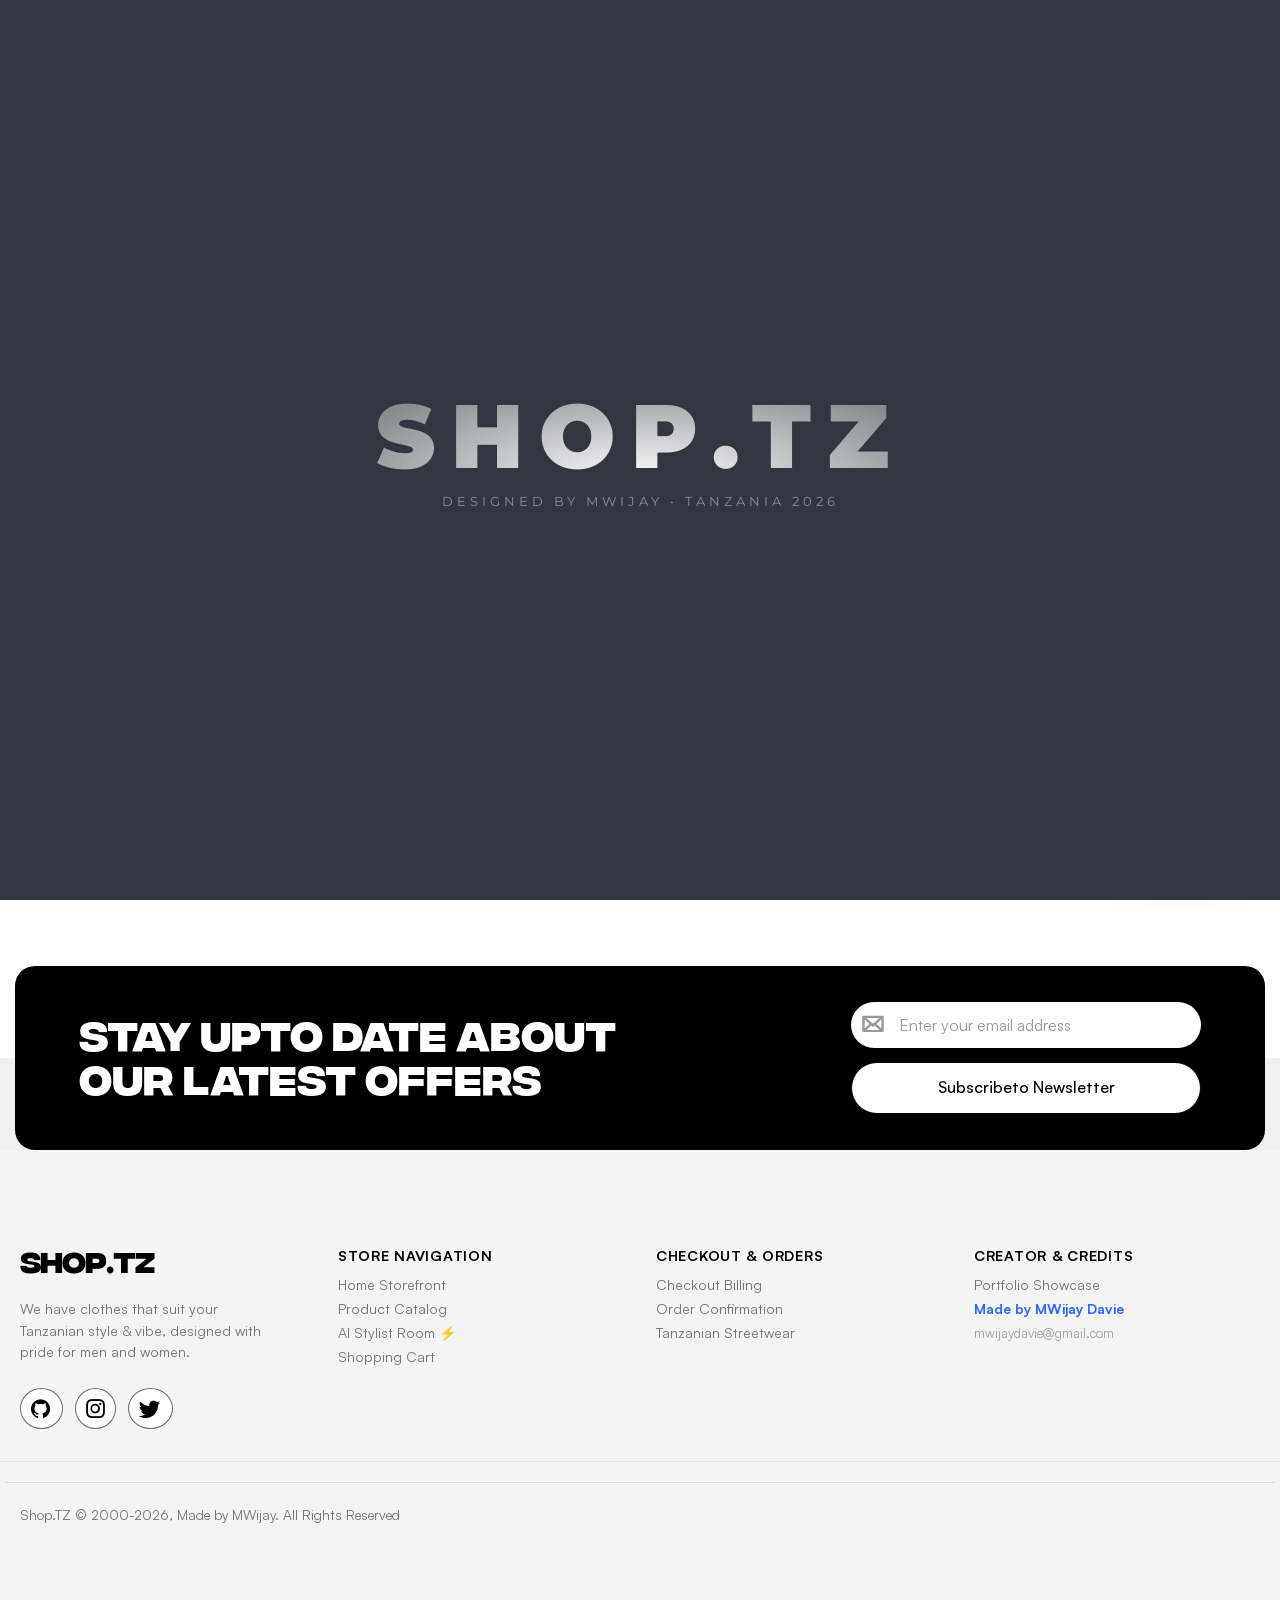
==== commit e36788fd: "Update shop.co project with preloader, cart, checkout, and UI improvements" ====
--- a/cart.html
+++ b/cart.html
@@ -8,6 +8,8 @@
 	<!-- <style>body{opacity: 0;}</style> -->
 	<link rel="stylesheet" href="css/style.min.css?_v=20240908142730">
 	<link rel="stylesheet" href="css/ai-assistant.css">
+	<link rel="stylesheet" href="css/preloader.css">
+	<script src="js/preloader.js"></script>
 	<link rel="shortcut icon" href="favicon.ico">
 	<!-- <meta name="robots" content="noindex, nofollow"> -->
 	<meta name="viewport" content="width=device-width, initial-scale=1.0">
--- a/css/preloader.css
+++ b/css/preloader.css
@@ -0,0 +1,71 @@
+/* ─── SHOP.TZ LUMINANCE INTRO PRELOADER DESIGN SYSTEM ─── */
+@import url("https://fonts.googleapis.com/css?family=Source+Sans+Pro:700&display=swap");
+
+#tz-luminance-loader {
+  position: fixed;
+  top: 0;
+  left: 0;
+  width: 100vw;
+  height: 100vh;
+  background: #333641;
+  z-index: 999999;
+  display: flex;
+  flex-direction: column;
+  align-items: center;
+  justify-content: center;
+  transition: opacity 0.8s cubic-bezier(0.77, 0, 0.175, 1), transform 0.8s cubic-bezier(0.77, 0, 0.175, 1);
+}
+
+.luminance-brand-text {
+  background: 50% 100% / 50% 50% no-repeat
+              radial-gradient(ellipse at bottom, #ffffff, transparent, transparent);
+  -webkit-background-clip: text;
+  background-clip: text;
+  color: transparent;
+  font-size: 7vw;
+  font-weight: 900;
+  letter-spacing: 4px;
+  text-transform: uppercase;
+  font-family: "Montserrat", "Source Sans Pro", sans-serif;
+  animation: tz-reveal 2500ms ease-in-out forwards 100ms,
+             tz-glow 2000ms linear infinite 1800ms;
+}
+
+.luminance-subtext {
+  font-size: 0.8rem;
+  letter-spacing: 4px;
+  color: #a1a1aa;
+  margin-top: 16px;
+  text-transform: uppercase;
+  font-family: "Montserrat", sans-serif;
+  opacity: 0;
+  animation: tz-subfade 1500ms ease forwards 1000ms;
+}
+
+@keyframes tz-reveal {
+  80% {
+    letter-spacing: 12px;
+  }
+  100% {
+    background-size: 300% 300%;
+    letter-spacing: 16px;
+  }
+}
+
+@keyframes tz-glow {
+  40% {
+    text-shadow: 0 0 16px #ffffff, 0 0 32px #10b981;
+  }
+}
+
+@keyframes tz-subfade {
+  to {
+    opacity: 0.8;
+  }
+}
+
+#tz-luminance-loader.loader-hidden {
+  opacity: 0;
+  transform: scale(1.04);
+  pointer-events: none;
+}
